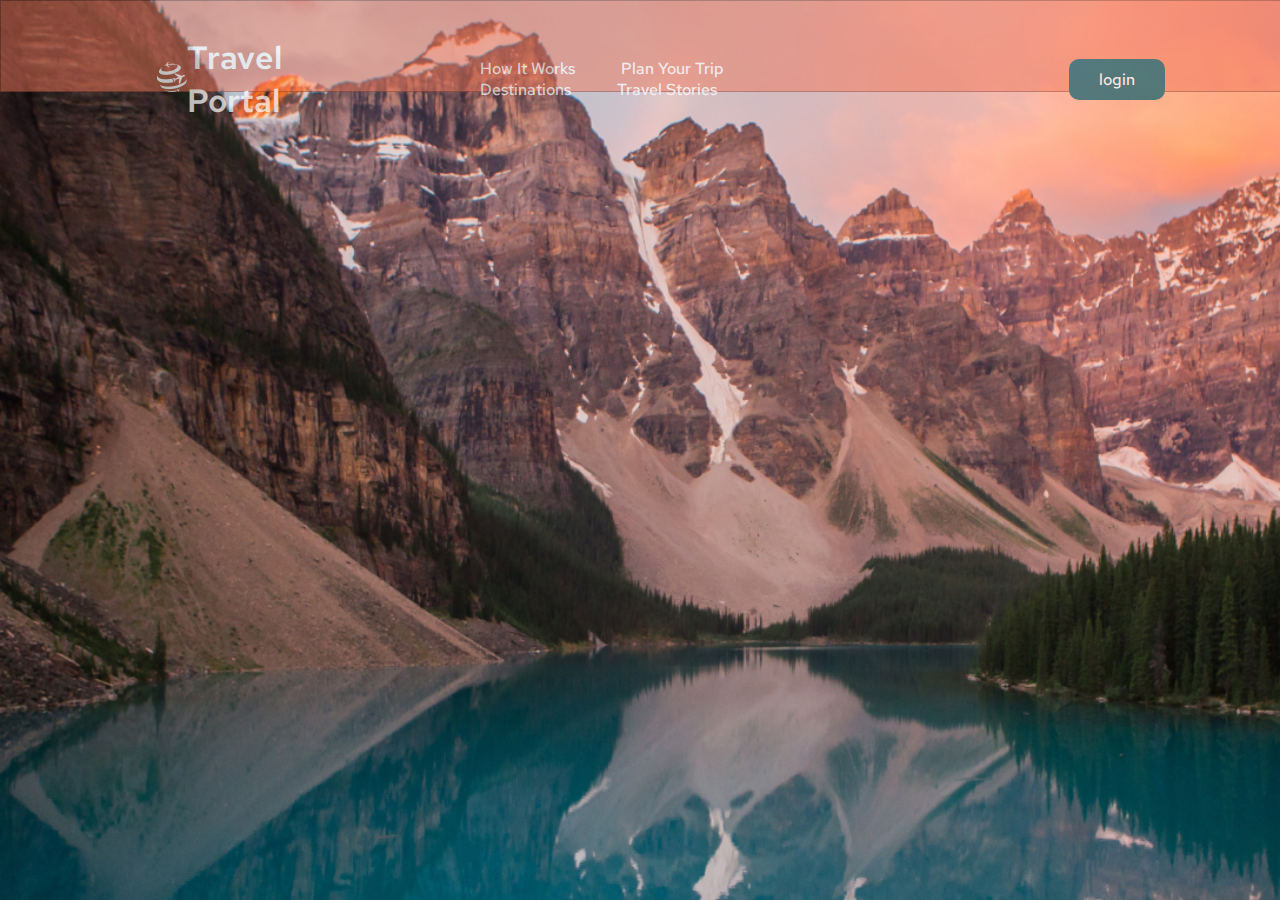
==== index1.html @ c1e3b0d5 "fix: all file" ====
<!DOCTYPE html>
<html lang="en">
<head>
    <meta charset="UTF-8">
    <meta http-equiv="X-UA-Compatible" content="IE=edge">
    <meta name="viewport" content="width=device-width, initial-scale=1.0">
    <link rel="stylesheet" href="style.css">
    <link rel="preconnect" href="https://fonts.googleapis.com">
    <link rel="preconnect" href="https://fonts.gstatic.com" crossorigin>
    <link href="https://fonts.googleapis.com/css2?family=Red+Hat+Text:wght@300;400;500&display=swap" rel="stylesheet">
    <title>Travel1</title>
</head>

<body> 
    <header>
        <div class="header">
            <div class="red_table"> 
                <div class="header_container">
                    <div class="header_line">
                        <div class="header_logo">
                            <img src="/assets/img/logo.png" alt="headerLogo">
                        </div>

                        <div class="name_syt">Travel Portal</div>

                    
                        <div class="nav">
                            <a href="" class="nav_item">How It Works</a>
                            <a href="" class="nav_item">Plan Your Trip</a>
                            <a href="" class="nav_item">Destinations</a>
                            <a href="" class="nav_item">Travel Stories</a>
                        </div>
                     <div class="buttont_login">
                            <a class="btn_text">login</a>
                        </div>  
                    </div>

                </div>         
                 </div>    
            </div>   
        </div>
              
    </header>

    <main id="main">
       

    </main>
    <footer class="footer_block">
       
    </footer>
</body>
</html>
---- style.css ----
body{
    margin: 0;
    font-family: 'Red Hat Text', sans-serif;
}

.header_container{
    margin: 0px 156px;
}

.header{
   background-image: url(/assets/img/bg.jpg);
   height: 100vh;
   
   background-repeat: no-repeat;
   background-size: cover;
}

.header_line{
    padding-top: 35px;
    display: flex;
    align-items: center;
    justify-content: space-around;
    flex-wrap: nowrap;
}

.nav_item{
    color: #fff;
    text-decoration: none;
    font-weight: 500;
    font-size: 16px;
    margin-right: 42px;
}

/*.nav_item: hover {
    color: red;
}*/

.name_syt{
    color: #fff;
    text-decoration: none;
    font-weight: 600;
    font-size: 32px;
    margin-right: 158px;
}

.buttont_login{
    background-color: #0D606F;
    border-radius: 10px;
    padding: 10px 30px;
    margin-left: 196px;
    margin-right: 120px;

}

.btn_text{
    color: #fff;
    font-size: 16px;
    text-decoration: none;
    font-weight: 500;
}

.red_table{
    border: 1px solid rgba(0, 0, 0, 0.3);
    background-color: #F2785CB2;
    opacity: 0.7;
    width: 1440px;
    height: 90px;

}
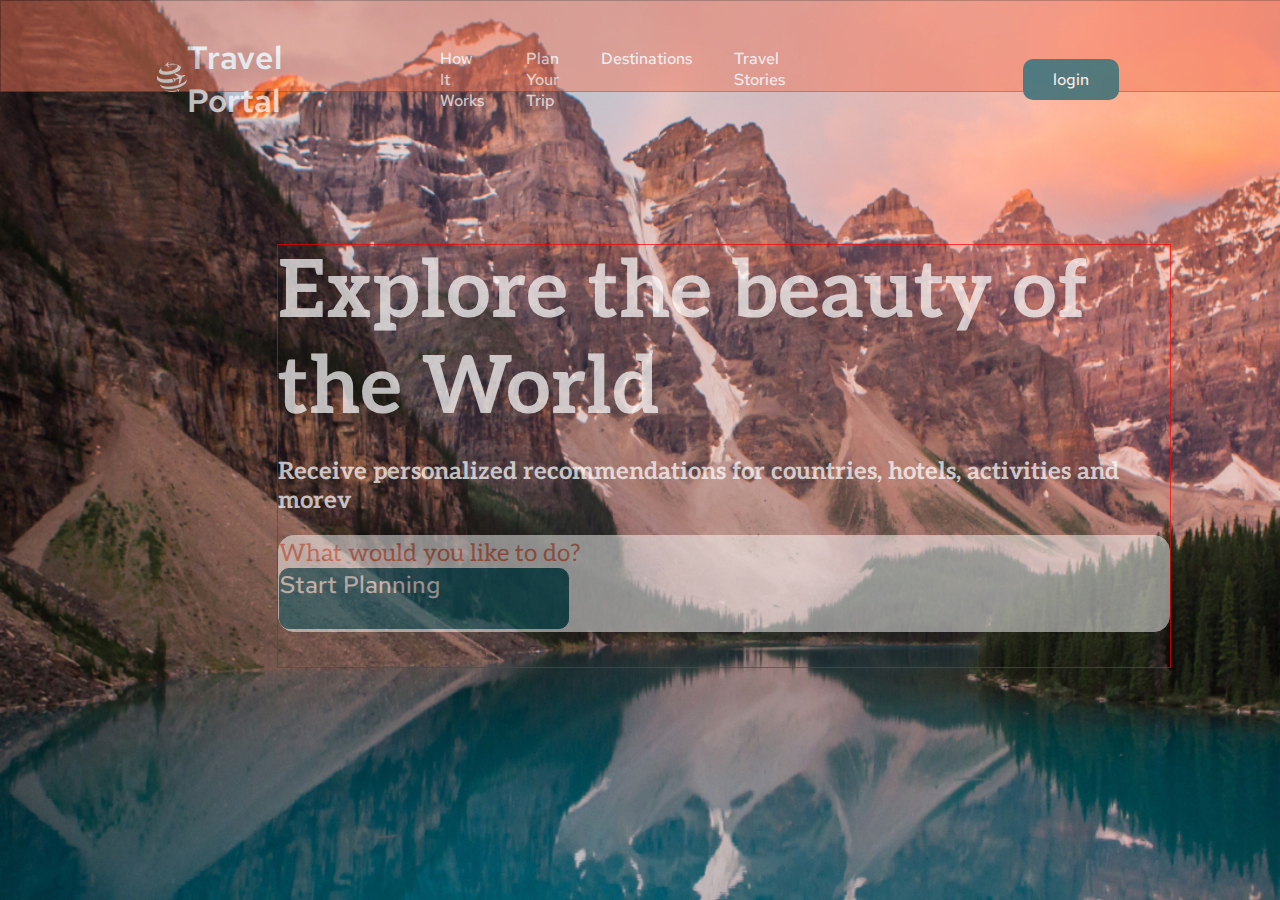
==== commit 4e2403ce: "feat: add new css style, add code in html file" ====
--- a/index1.html
+++ b/index1.html
@@ -8,6 +8,11 @@
     <link rel="preconnect" href="https://fonts.googleapis.com">
     <link rel="preconnect" href="https://fonts.gstatic.com" crossorigin>
     <link href="https://fonts.googleapis.com/css2?family=Red+Hat+Text:wght@300;400;500&display=swap" rel="stylesheet">
+    <link rel="preconnect" href="https://fonts.googleapis.com">
+    <link rel="preconnect" href="https://fonts.googleapis.com">
+    <link rel="preconnect" href="https://fonts.gstatic.com" crossorigin>
+    <link href="https://fonts.googleapis.com/css2?family=Aleo:ital,wght@0,400;0,700;1,300;1,400&family=Red+Hat+Text:wght@300;400;500&display=swap" rel="stylesheet">
+
     <title>Travel1</title>
 </head>
 
@@ -30,14 +35,28 @@
                             <a href="" class="nav_item">Destinations</a>
                             <a href="" class="nav_item">Travel Stories</a>
                         </div>
-                     <div class="buttont_login">
+
+                        <div class="buttont_login">
                             <a class="btn_text">login</a>
                         </div>  
                     </div>
 
+                    <div class="header_line_center">
+                        <div class="header_titel"> Explore the beauty of the World</div>
+
+                        <div class="sub_title"> Receive personalized recommendations for countries, hotels, activities and morev</div >
+                     
+                        <div class="table_header_line_center">
+                           <div class="table_header_line_center_text"> What would you like to do?</div>
+                            <div class="button_header_line_center">
+                                <div class="button_header_line_center_text">Start Planning</div>
+                            </div>
+                        </div>
+
+                    </div>
                 </div>         
-                 </div>    
-            </div>   
+            </div>    
+             
         </div>
               
     </header>
--- a/style.css
+++ b/style.css
@@ -10,7 +10,8 @@
 .header{
    background-image: url(/assets/img/bg.jpg);
    height: 100vh;
-   
+  /* width: 1440px;
+    height: 90px;*/
    background-repeat: no-repeat;
    background-size: cover;
 }
@@ -20,7 +21,6 @@
     display: flex;
     align-items: center;
     justify-content: space-around;
-    flex-wrap: nowrap;
 }
 
 .nav_item{
@@ -63,7 +63,91 @@
     border: 1px solid rgba(0, 0, 0, 0.3);
     background-color: #F2785CB2;
     opacity: 0.7;
-    width: 1440px;
+    width: 100%;
     height: 90px;
 
-}+}
+
+.nav{
+    display: flex;
+    flex-wrap: nowrap;
+}
+/*
+.header_line_center{
+    position: relative;
+}*/
+
+.header_line_center{
+    border: 1px solid red;
+    width: 892px;
+    height: 422px;
+    margin-left: 120px;
+    margin-top:122px ;
+}
+
+.header_titel{
+    color: #fff;
+    font-size: 80px;
+    text-decoration: none;
+    font-family: 'Aleo', serif;
+    font-weight: 700;
+    opacity: 1;
+
+   /* text-align: center;
+    position: absolute;
+    left: 0;
+    margin: ;*/
+}
+
+.sub_title{
+    color: #fff;
+    font-size: 24px;
+    text-decoration: none;
+    font-family: 'Aleo', serif;
+    font-weight: 700;
+    opacity: 1;
+    margin-top: 20px;
+}
+
+.table_header_line_center{
+    margin-top: 20px;
+    border: 1px solid #fff;
+    border-radius: 16px;
+    background-color: #fff;
+    opacity: 0.7;
+    height: 95px;
+    display: flex;
+    justify-content: center;
+    flex-direction: column;
+}
+
+.table_header_line_center_text{
+    color: #F2785C;
+    font-size: 24px;
+    font-family: 'Aleo', serif;
+    font-weight: 400;
+    opacity: 1; 
+    display: flex;
+    justify-content: flex-start;
+    align-items: center;
+}
+
+.button_header_line_center{
+    border: 1px solid #0D606F;
+    color: #0D606F;
+    background-color:  #0D606F;
+    opacity: 1;
+    border-radius: 10px;
+    padding: 10px, 32px, 10px, 32px;
+    height: 59px;
+    width: 288px;
+    justify-content: flex-end;
+}
+
+.button_header_line_center_text{
+    color: #fff;
+    font-size: 24px;
+    font-weight: 500;
+
+
+}
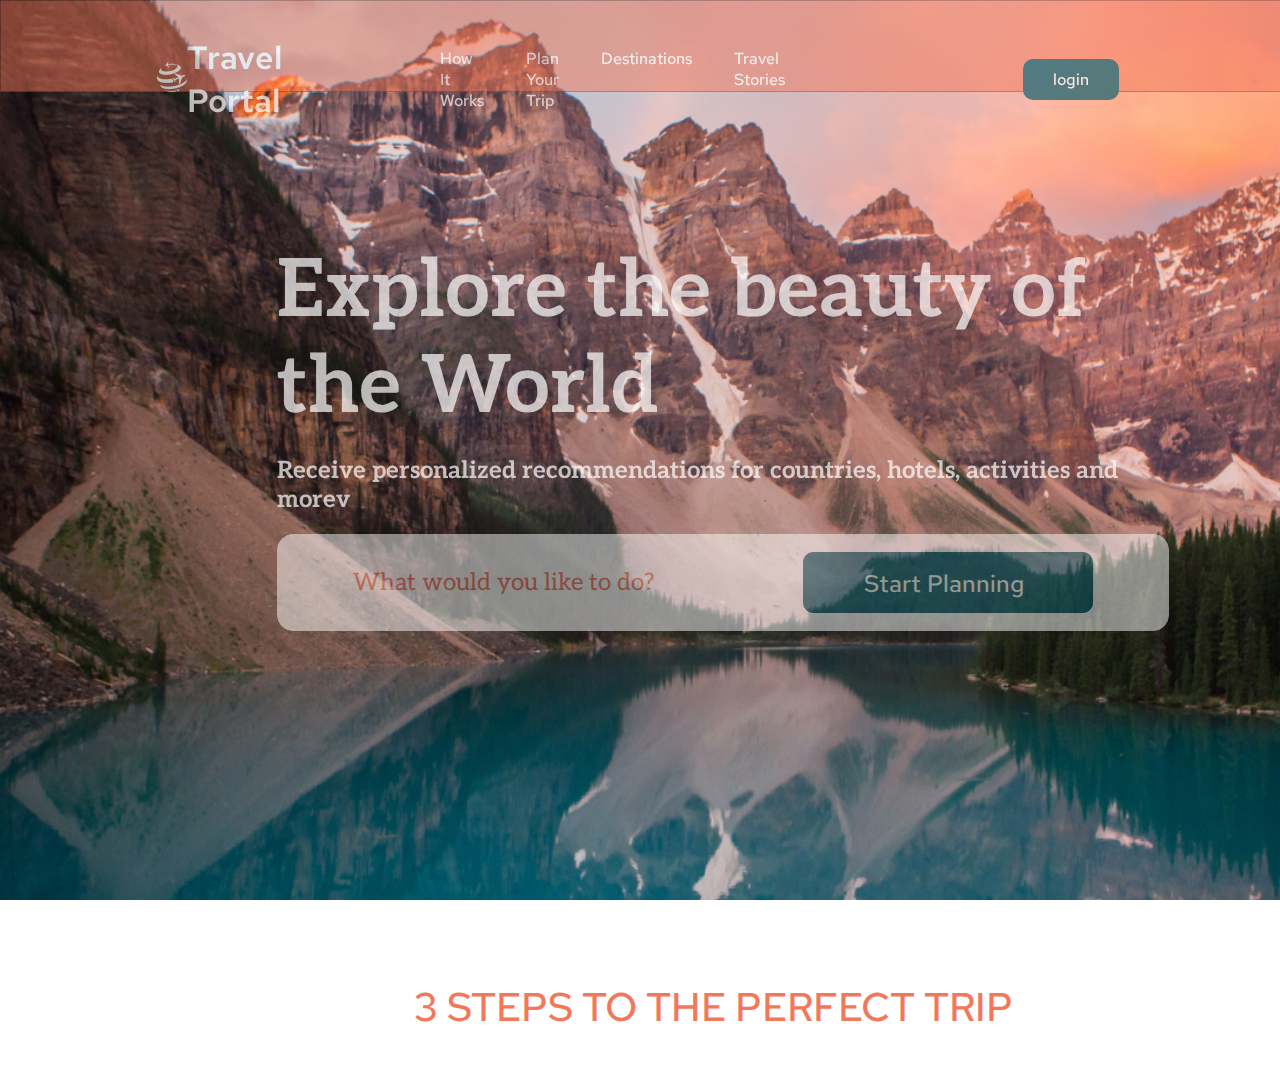
==== commit 5590d5b2: "fix: any plagens and css" ====
--- a/index1.html
+++ b/index1.html
@@ -58,6 +58,8 @@
             </div>    
              
         </div>
+
+    <div class="text_steps">3 STEPS TO THE PERFECT TRIP</div>      
               
     </header>
 
--- a/style.css
+++ b/style.css
@@ -78,7 +78,7 @@
 }*/
 
 .header_line_center{
-    border: 1px solid red;
+   /* border: 1px solid red;*/
     width: 892px;
     height: 422px;
     margin-left: 120px;
@@ -117,8 +117,9 @@
     opacity: 0.7;
     height: 95px;
     display: flex;
-    justify-content: center;
-    flex-direction: column;
+    justify-content: space-around;
+    flex-direction: row;
+    align-items: center;
 }
 
 .table_header_line_center_text{
@@ -127,9 +128,6 @@
     font-family: 'Aleo', serif;
     font-weight: 400;
     opacity: 1; 
-    display: flex;
-    justify-content: flex-start;
-    align-items: center;
 }
 
 .button_header_line_center{
@@ -141,13 +139,22 @@
     padding: 10px, 32px, 10px, 32px;
     height: 59px;
     width: 288px;
-    justify-content: flex-end;
+    /*justify-content: flex-end;*/
 }
 
 .button_header_line_center_text{
     color: #fff;
     font-size: 24px;
     font-weight: 500;
-
+    padding: 15px 60px;
 
 }
+
+.text_steps{
+    margin-top: 80px;
+    margin-left: 414px;
+    margin-bottom: 40px;
+    color: #F2785C;
+    font-size: 40px;
+    font-weight: 500;
+}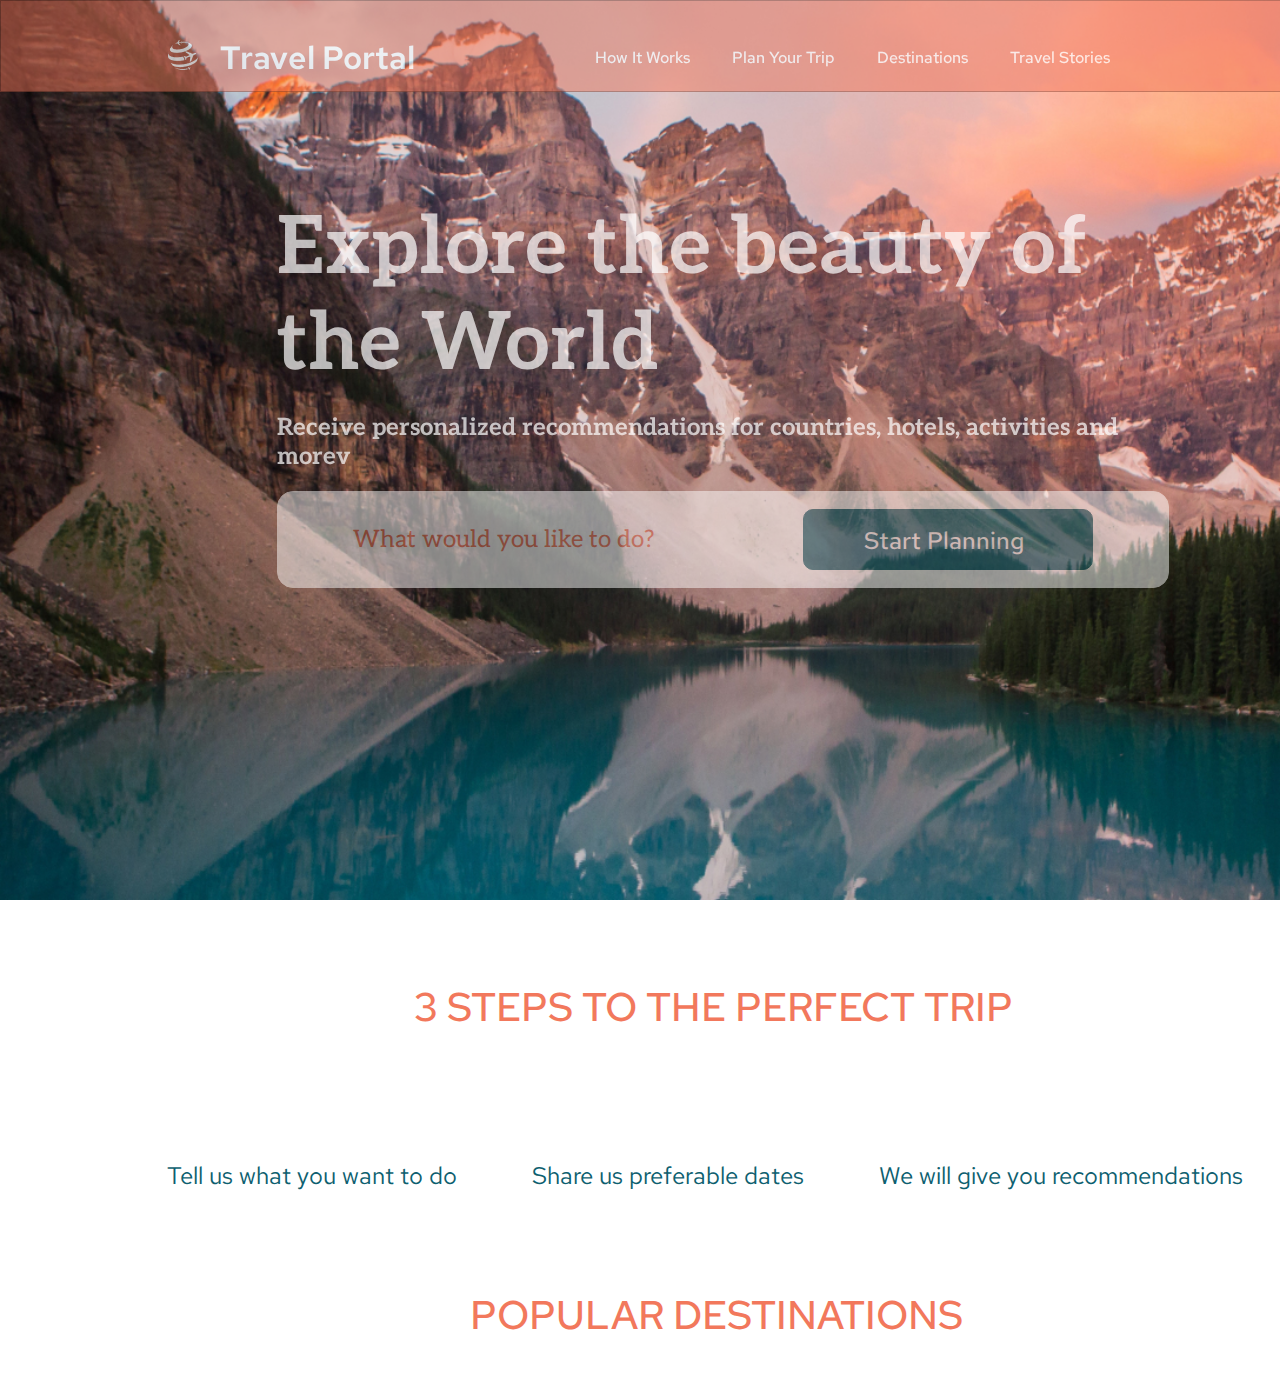
==== commit 64d42711: "feat: new bloks in html and css style" ====
--- a/index1.html
+++ b/index1.html
@@ -59,7 +59,34 @@
              
         </div>
 
-    <div class="text_steps">3 STEPS TO THE PERFECT TRIP</div>      
+    <div class="text_steps">3 STEPS TO THE PERFECT TRIP</div>    
+    
+    <div class="after_header_three_steps_table">
+        
+            <div class="table_img_three_steps_one">
+            <img src="/assets/img/Vector.png" alt="steps one" class="img_three_steps" ><a></a>
+            </div>
+        
+            <div class="table_img_three_steps_two">
+                <img src="/assets/img/Vector (1).png" alt="steps two" class="img_three_steps" ><a></a>
+            </div>
+
+            <div class="table_img_three_steps_three">
+                <img src="/assets/img/Vector (2).png" alt="steps three" class="img_three_steps" ><a></a>
+            </div>
+    </div>  
+
+    <div class="after_header_three_steps_table_text">
+        <div class="text_three_steps">Tell us what you want to do</div>
+        <div class="text_three_steps">Share us preferable dates </div>
+        <div class="text_three_steps">We will give you recommendations</div>
+    </div>  
+
+    <div class="popular_destinations_text">POPULAR DESTINATIONS</div>
+
+    <div class="">
+
+    </div>
               
     </header>
 
--- a/style.css
+++ b/style.css
@@ -5,13 +5,14 @@
 
 .header_container{
     margin: 0px 156px;
+    width: 1440px;
+   height: 765px;
 }
 
 .header{
    background-image: url(/assets/img/bg.jpg);
    height: 100vh;
-  /* width: 1440px;
-    height: 90px;*/
+   
    background-repeat: no-repeat;
    background-size: cover;
 }
@@ -157,4 +158,63 @@
     color: #F2785C;
     font-size: 40px;
     font-weight: 500;
+}
+
+.after_header_three_steps_table{
+    display: flex;
+    justify-content: space-around;
+}
+
+.table_img_three_steps{
+    border: 1px solid #F2785C;
+    background-color: #F2785C;
+    border-radius: 16px;
+    height: 100px;
+    width: 100px;
+}
+
+.table_img_three_steps_one{
+   /* padding-left: 204px;*/
+}
+
+.table_img_three_steps_two{
+    padding: ;
+}
+
+.table_img_three_steps_three{
+    padding: ;
+}
+
+/*.table_img_three_steps_one{
+    padding: 28px 25px 27px 25px;
+}
+
+.table_img_three_steps_two{
+    padding: 24px;
+}
+
+.table_img_three_steps_three{
+    padding: 28px 20px 27px;
+}*/
+
+.after_header_three_steps_table_text{
+    display: flex;
+    justify-content: space-around;
+    padding-left: 130px;
+}
+
+.text_three_steps{
+    color: #0D606F;
+    font-size: 24px;
+    font-weight: 400;
+    padding-top: 30px;
+}
+
+.popular_destinations_text{
+    margin-top: 97px;
+    margin-left: 470px;
+    margin-bottom: 46px;
+    color: #F2785C;
+    font-size: 40px;
+    font-weight: 500;
 }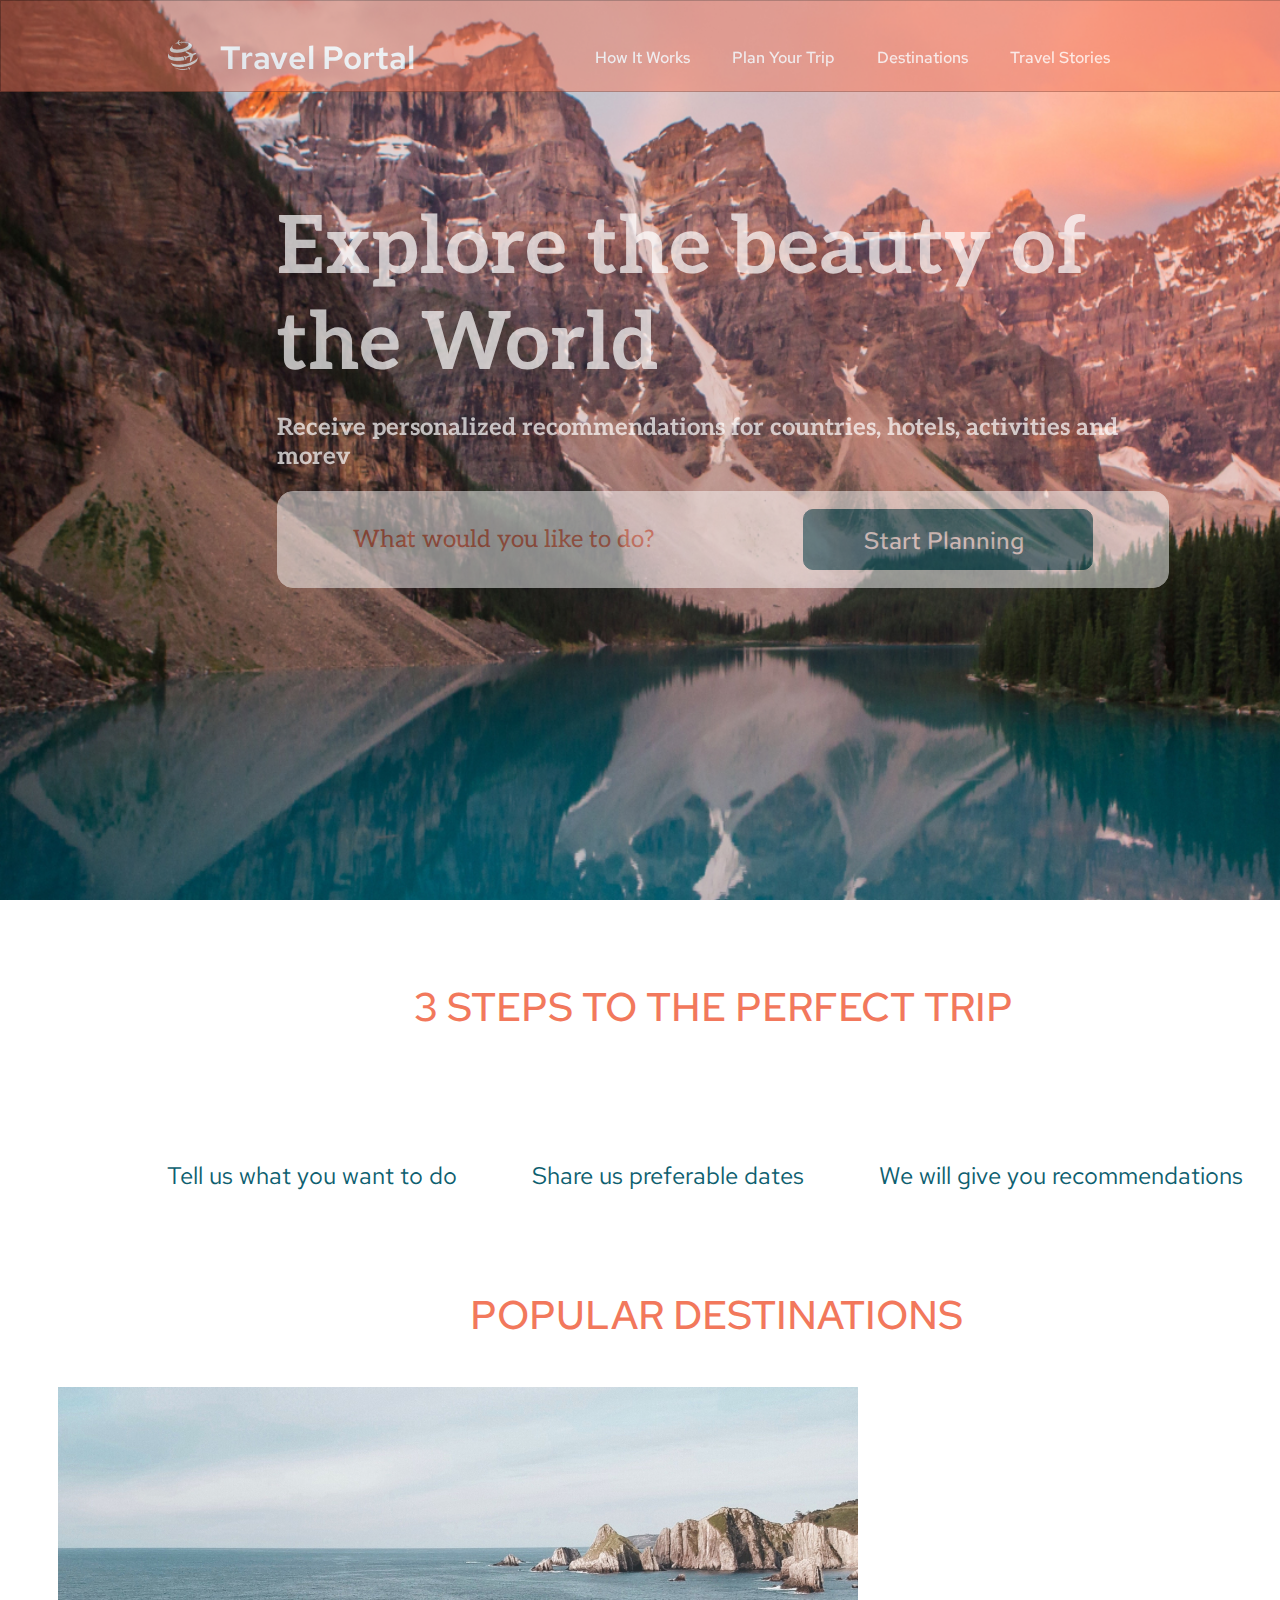
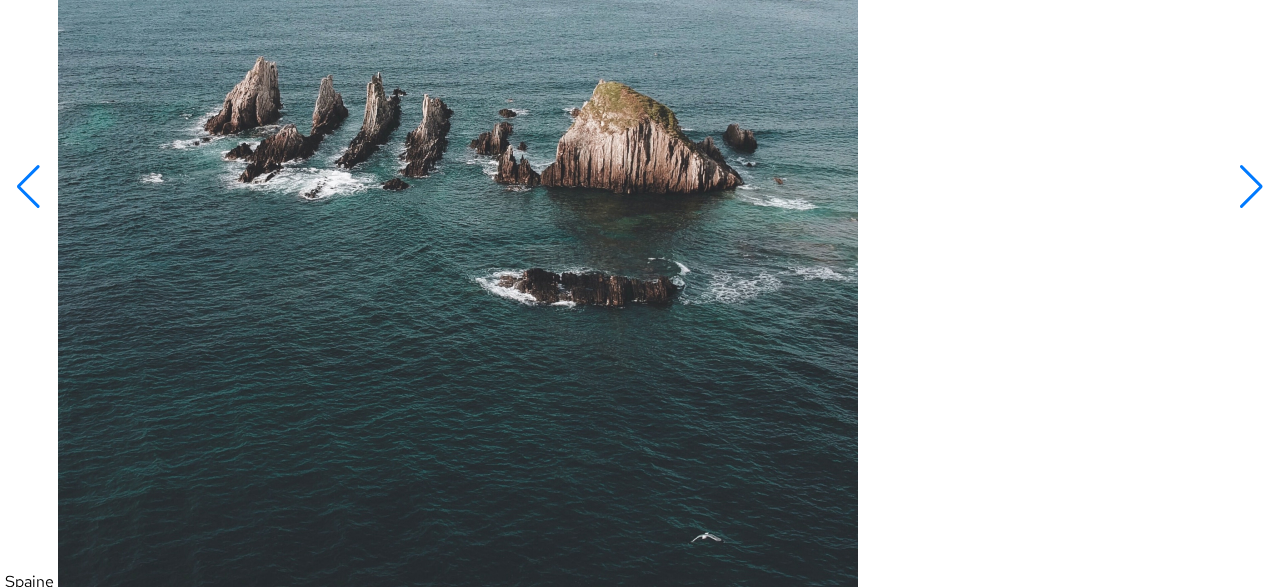
==== commit 9389cab2: "feat: add swiper(no working)" ====
--- a/index1.html
+++ b/index1.html
@@ -12,7 +12,7 @@
     <link rel="preconnect" href="https://fonts.googleapis.com">
     <link rel="preconnect" href="https://fonts.gstatic.com" crossorigin>
     <link href="https://fonts.googleapis.com/css2?family=Aleo:ital,wght@0,400;0,700;1,300;1,400&family=Red+Hat+Text:wght@300;400;500&display=swap" rel="stylesheet">
-
+    <link rel="stylesheet" href="https://cdn.jsdelivr.net/npm/swiper@8/swiper-bundle.min.css"/>
     <title>Travel1</title>
 </head>
 
@@ -59,6 +59,9 @@
              
         </div>
 
+
+    <main id="main">
+       
     <div class="text_steps">3 STEPS TO THE PERFECT TRIP</div>    
     
     <div class="after_header_three_steps_table">
@@ -84,14 +87,40 @@
 
     <div class="popular_destinations_text">POPULAR DESTINATIONS</div>
 
+    <script src="https://cdn.jsdelivr.net/npm/swiper@8/swiper-bundle.min.js"></script>
+    <script src="/script.js"></script>
+
+    <div class="swiper">
+        
+        <div class="swiper-wrapper">
+            
+            <div class="swiper-slide">Spaine
+                <img src="/assets/img/spaine  full.jpg" alt="Spaine">
+            </div>
+            <div class="swiper-slide">Japan
+                <img src="/assets/img/japan.jpg" alt="Japan">
+            </div>
+            <div class="swiper-slide">USA
+                <img src="/assets/img/usa full.jpg" alt="USA">
+            </div>
+          
+        </div>
+        <!-- If we need pagination - нумерация страниц
+        <div class="swiper-pagination"></div>-->
+    
+        
+        <div class="swiper-button-prev"></div>
+        <div class="swiper-button-next"></div>
+    
+        <!-- If we need scrollbar - полоса прокрутки
+        <div class="swiper-scrollbar"></div>-->
+    </div>
+
     <div class="">
 
     </div>
               
     </header>
-
-    <main id="main">
-       
 
     </main>
     <footer class="footer_block">
--- a/style.css
+++ b/style.css
@@ -217,4 +217,13 @@
     color: #F2785C;
     font-size: 40px;
     font-weight: 500;
-}+}
+
+.swiper {
+    width: 1270px;
+    height: 800px;
+  }
+
+  .swiper-slide{
+    position: relative;
+  }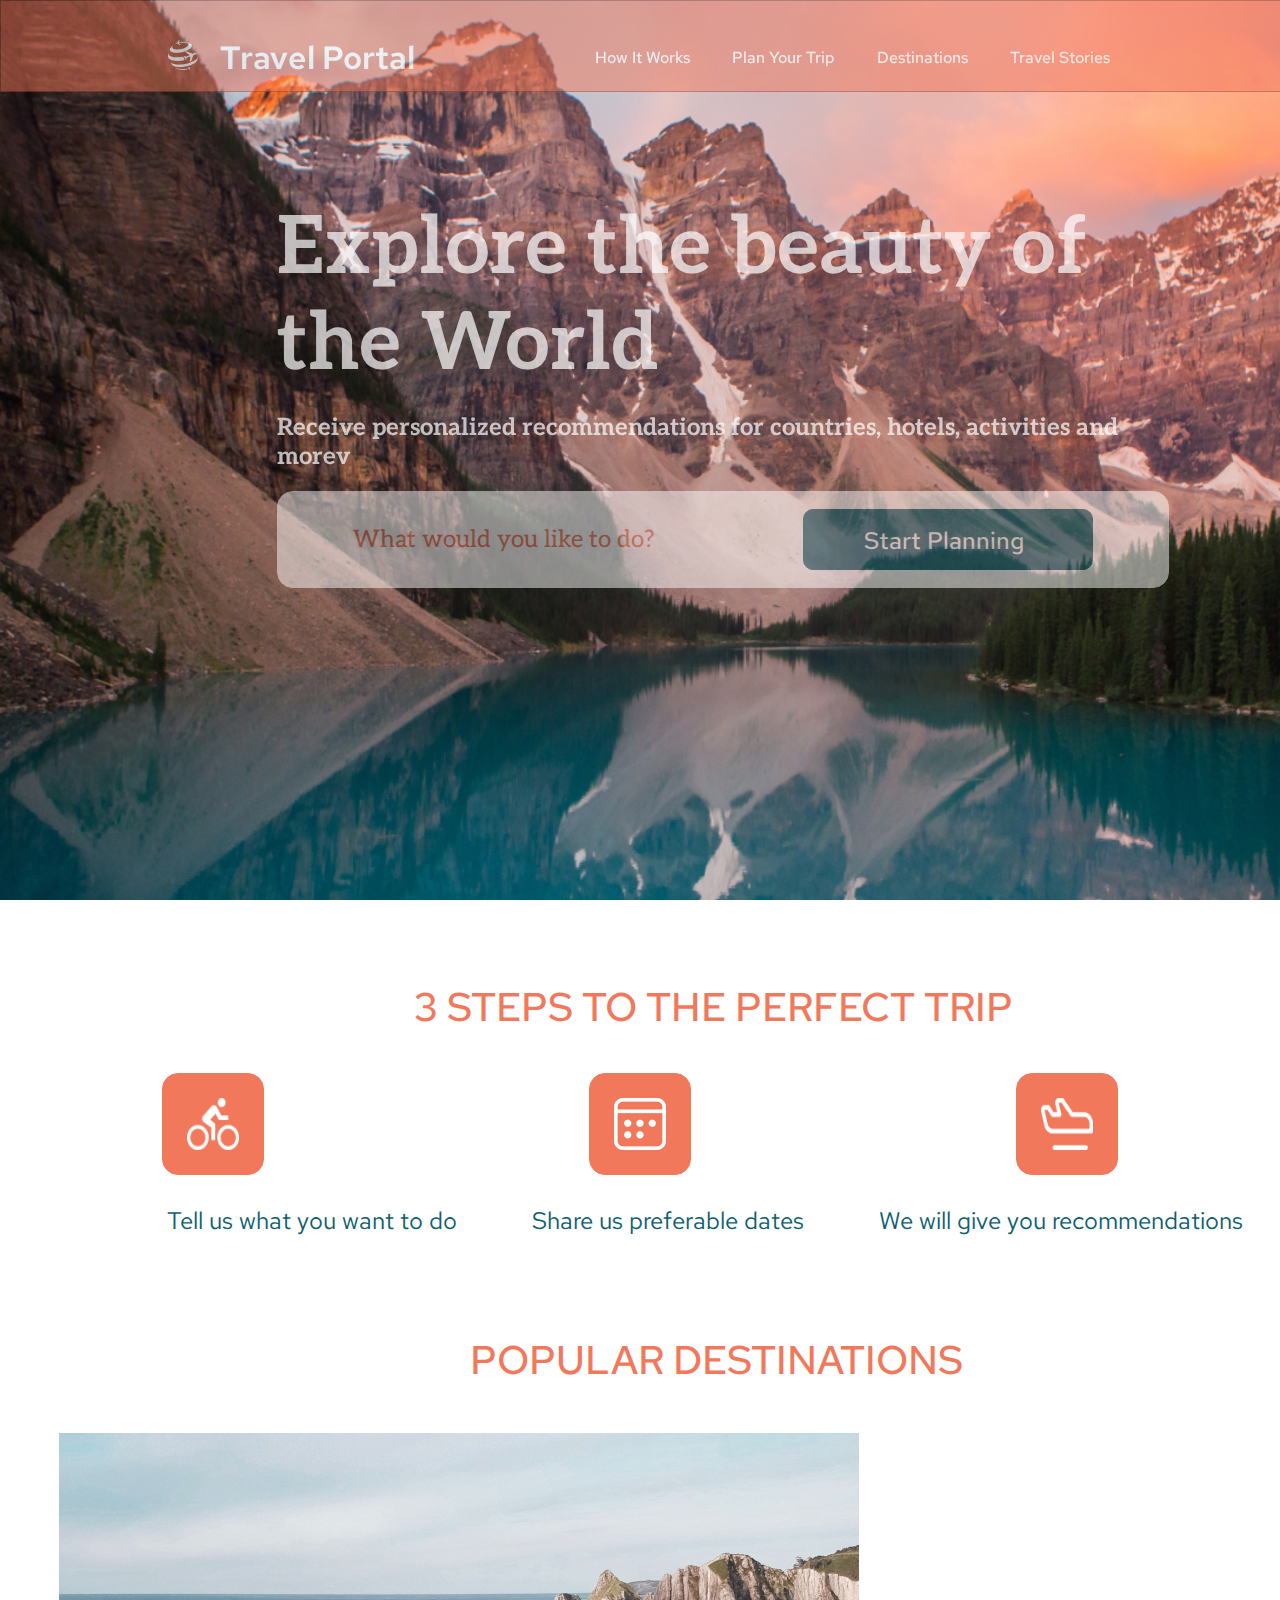
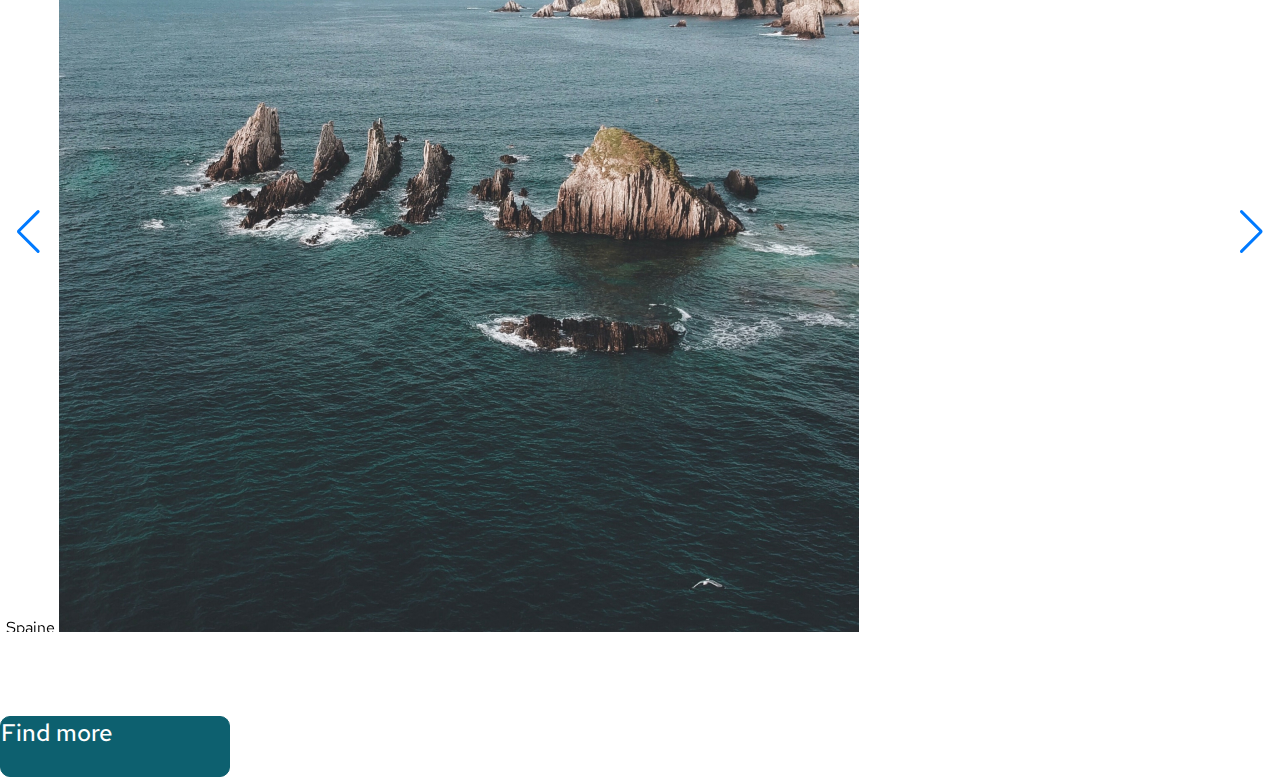
==== commit 442bba10: "feat: fix css file..." ====
--- a/index1.html
+++ b/index1.html
@@ -59,70 +59,74 @@
              
         </div>
 
-
+    </header>
     <main id="main">
        
-    <div class="text_steps">3 STEPS TO THE PERFECT TRIP</div>    
-    
-    <div class="after_header_three_steps_table">
+        <div class="text_steps">3 STEPS TO THE PERFECT TRIP</div>    
         
-            <div class="table_img_three_steps_one">
-            <img src="/assets/img/Vector.png" alt="steps one" class="img_three_steps" ><a></a>
+        <div class="after_header_three_steps_table">
+            
+                <div class="table_img_three_steps_one">
+                    <img src="/assets/img/Vector.png" alt="steps one" class="img_three_steps" ><a></a>
+                </div>  
+            
+                <div class="table_img_three_steps_two">
+                    <img src="/assets/img/Vector (1).png" alt="steps two" class="img_three_steps" ><a></a>
+                </div>
+
+                <div class="table_img_three_steps_three">
+                    <img src="/assets/img/Vector (2).png" alt="steps three" class="img_three_steps" ><a></a>
+                </div>
+        </div>  
+
+        <div class="after_header_three_steps_table_text">
+            <div class="text_three_steps">Tell us what you want to do</div>
+            <div class="text_three_steps">Share us preferable dates </div>
+            <div class="text_three_steps">We will give you recommendations</div>
+        </div>  
+
+        <div class="popular_destinations_text">POPULAR DESTINATIONS</div>
+
+        <!--<script src="https://cdn.jsdelivr.net/npm/swiper@8/swiper-bundle.min.js"></script>-->
+        
+        <script src="/script.js"></script>
+
+        <div class="swiper">
+            
+            <div class="swiper-wrapper">
+                
+                <div class="swiper-slide">Spaine
+                    <img src="/assets/img/spaine  full.jpg" alt="Spaine">
+                </div>
+
+                <div class="swiper-slide">Japan
+                    <img src="/assets/img/japan.jpg" alt="Japan">
+                </div>
+
+                <div class="swiper-slide">USA
+                    <img src="/assets/img/usa full.jpg" alt="USA">
+                </div>
+            
             </div>
+            <!-- If we need pagination - нумерация страниц
+            <div class="swiper-pagination"></div>-->
         
-            <div class="table_img_three_steps_two">
-                <img src="/assets/img/Vector (1).png" alt="steps two" class="img_three_steps" ><a></a>
-            </div>
+            
+            <div class="swiper-button-prev"></div>
+            <div class="swiper-button-next"></div>
+        
+            <!-- If we need scrollbar - полоса прокрутки
+            <div class="swiper-scrollbar"></div>-->
+        </div>
 
-            <div class="table_img_three_steps_three">
-                <img src="/assets/img/Vector (2).png" alt="steps three" class="img_three_steps" ><a></a>
-            </div>
-    </div>  
-
-    <div class="after_header_three_steps_table_text">
-        <div class="text_three_steps">Tell us what you want to do</div>
-        <div class="text_three_steps">Share us preferable dates </div>
-        <div class="text_three_steps">We will give you recommendations</div>
-    </div>  
-
-    <div class="popular_destinations_text">POPULAR DESTINATIONS</div>
-
-    <script src="https://cdn.jsdelivr.net/npm/swiper@8/swiper-bundle.min.js"></script>
-    <script src="/script.js"></script>
-
-    <div class="swiper">
         
-        <div class="swiper-wrapper">
-            
-            <div class="swiper-slide">Spaine
-                <img src="/assets/img/spaine  full.jpg" alt="Spaine">
-            </div>
-            <div class="swiper-slide">Japan
-                <img src="/assets/img/japan.jpg" alt="Japan">
-            </div>
-            <div class="swiper-slide">USA
-                <img src="/assets/img/usa full.jpg" alt="USA">
-            </div>
-          
+        <div class="button_find_more">
+            <div class="button_find_more_text">Find more</div> 
         </div>
-        <!-- If we need pagination - нумерация страниц
-        <div class="swiper-pagination"></div>-->
-    
-        
-        <div class="swiper-button-prev"></div>
-        <div class="swiper-button-next"></div>
-    
-        <!-- If we need scrollbar - полоса прокрутки
-        <div class="swiper-scrollbar"></div>-->
-    </div>
-
-    <div class="">
-
-    </div>
-              
-    </header>
+                
 
     </main>
+
     <footer class="footer_block">
        
     </footer>
--- a/style.css
+++ b/style.css
@@ -12,7 +12,6 @@
 .header{
    background-image: url(/assets/img/bg.jpg);
    height: 100vh;
-   
    background-repeat: no-repeat;
    background-size: cover;
 }
@@ -165,7 +164,7 @@
     justify-content: space-around;
 }
 
-.table_img_three_steps{
+.table_img_three_steps_three, .table_img_three_steps_two, .table_img_three_steps_one{
     border: 1px solid #F2785C;
     background-color: #F2785C;
     border-radius: 16px;
@@ -173,29 +172,11 @@
     width: 100px;
 }
 
-.table_img_three_steps_one{
-   /* padding-left: 204px;*/
-}
-
-.table_img_three_steps_two{
-    padding: ;
-}
-
-.table_img_three_steps_three{
-    padding: ;
-}
-
-/*.table_img_three_steps_one{
-    padding: 28px 25px 27px 25px;
-}
-
-.table_img_three_steps_two{
+.img_three_steps{
+    height: 52px;
+    width: 52px;
     padding: 24px;
 }
-
-.table_img_three_steps_three{
-    padding: 28px 20px 27px;
-}*/
 
 .after_header_three_steps_table_text{
     display: flex;
@@ -225,5 +206,21 @@
   }
 
   .swiper-slide{
-    position: relative;
+    border: 1px solid #FFFFFF;
+    border-radius: 16px;
+  }
+
+  .button_find_more{
+    border:1px solid #0D606F;
+    border-radius: 10px;
+    width: 228px;
+    height: 59px;
+    margin-top: 84px;
+    background-color: #0D606F;
+  }
+
+  .button_find_more_text{
+    color: #fff;
+    font-weight: 500;
+    font-size: 24px;
   }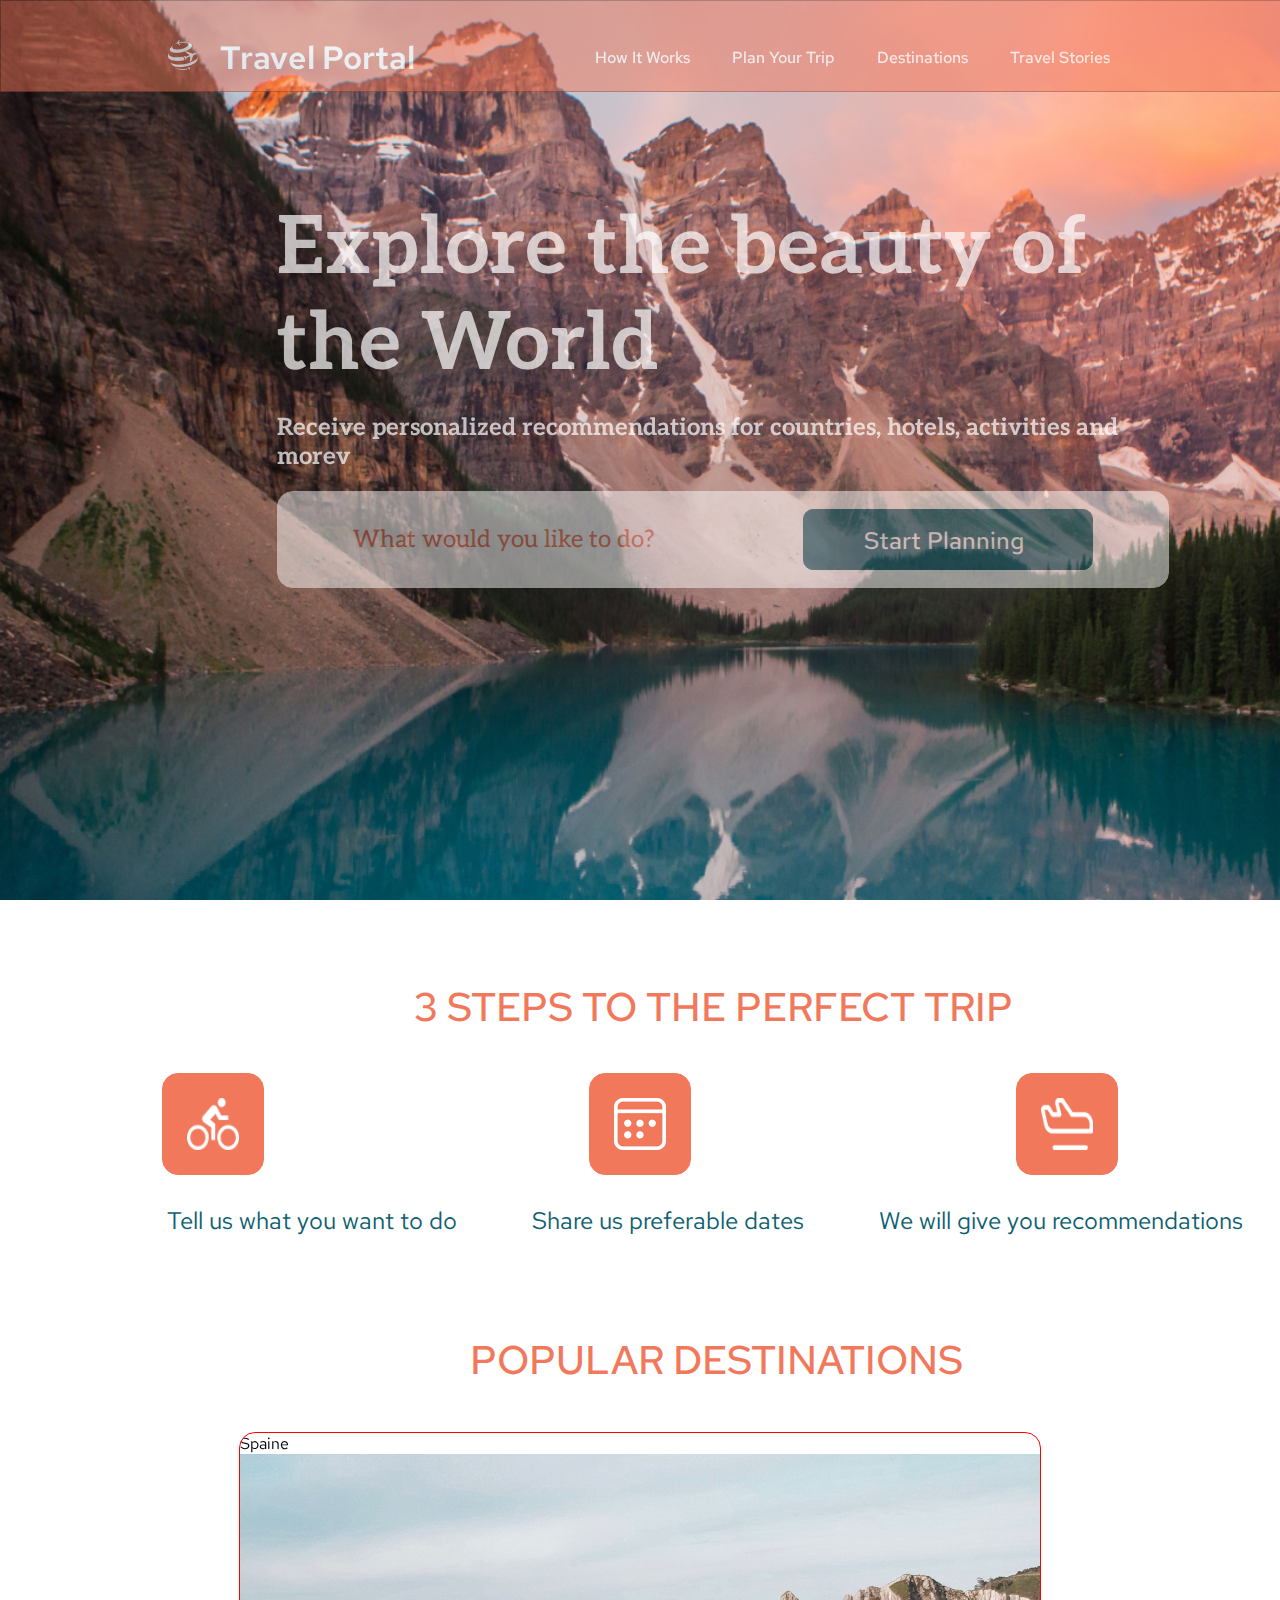
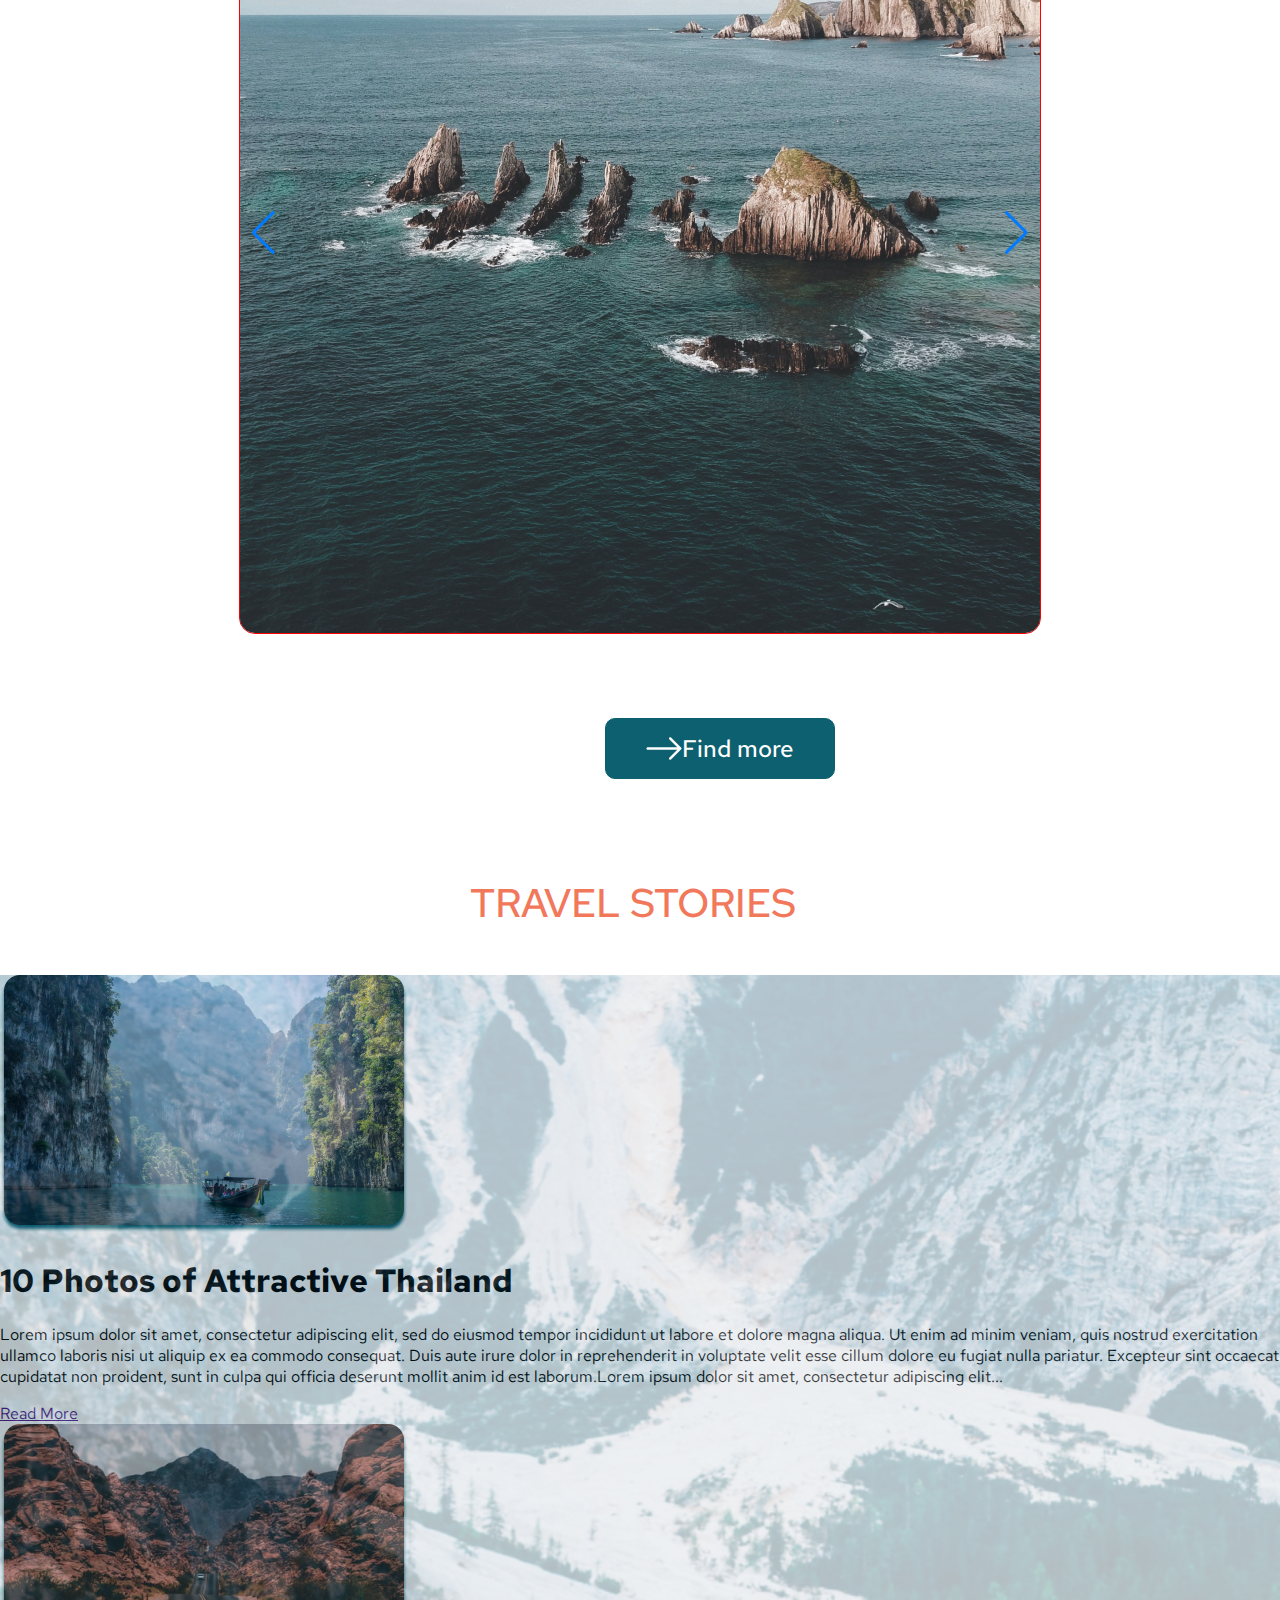
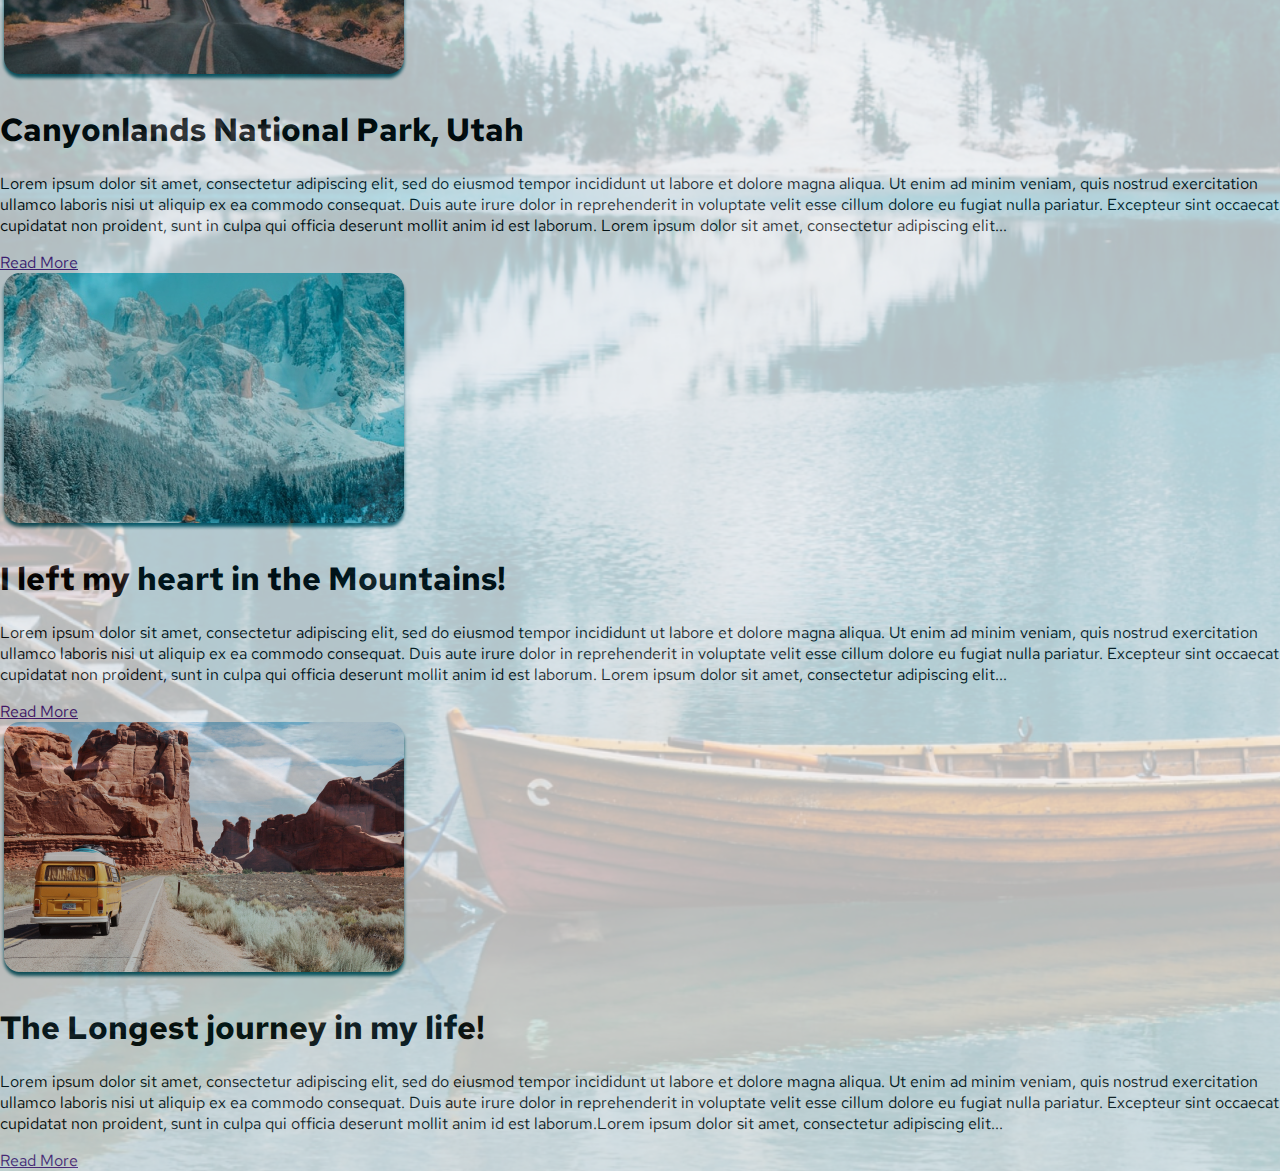
==== commit 517ad8b6: "feat: add more code in html and css" ====
--- a/index1.html
+++ b/index1.html
@@ -13,6 +13,7 @@
     <link rel="preconnect" href="https://fonts.gstatic.com" crossorigin>
     <link href="https://fonts.googleapis.com/css2?family=Aleo:ital,wght@0,400;0,700;1,300;1,400&family=Red+Hat+Text:wght@300;400;500&display=swap" rel="stylesheet">
     <link rel="stylesheet" href="https://cdn.jsdelivr.net/npm/swiper@8/swiper-bundle.min.css"/>
+    <script src="https://cdn.jsdelivr.net/npm/swiper@8/swiper-bundle.min.js"></script>
     <title>Travel1</title>
 </head>
 
@@ -87,9 +88,9 @@
 
         <div class="popular_destinations_text">POPULAR DESTINATIONS</div>
 
-        <!--<script src="https://cdn.jsdelivr.net/npm/swiper@8/swiper-bundle.min.js"></script>-->
-        
-        <script src="/script.js"></script>
+        <script src="https://cdn.jsdelivr.net/npm/swiper@8/swiper-bundle.min.js"></script>
+        
+        <!--<script src="/script.js"></script>-->
 
         <div class="swiper">
             
@@ -121,14 +122,79 @@
 
         
         <div class="button_find_more">
-            <div class="button_find_more_text">Find more</div> 
+             <img src="/assets/img/стрелка.png" alt="arrow">
+            <div class="button_find_more_text" class="arrow_button_find_more">Find more</div> 
         </div>
-                
-
-    </main>
+        
+        <div class="travel_stories">TRAVEL STORIES</div>
+
+        <div class="footer">
+                    <div class="footer_container">
+                        <div class="footer_contant">
+
+                            <div class="img_footer_container">
+                                <img src="/assets/img/Rectangle 15.jpg" alt="10 Photos of Attractive Thailand">
+                                <div class="text_footer_container">
+                                    <h1 class="h1_text">10 Photos of Attractive Thailand</h1>
+                                    <p class="p_text">Lorem ipsum dolor sit amet, consectetur adipiscing elit, sed do eiusmod tempor incididunt ut labore et dolore magna aliqua. 
+                                        Ut enim ad minim veniam, quis nostrud exercitation ullamco laboris nisi ut aliquip ex ea commodo consequat. Duis aute irure dolor in reprehenderit in voluptate velit esse cillum dolore eu fugiat nulla pariatur. 
+                                        Excepteur sint occaecat cupidatat non proident, sunt in culpa qui officia deserunt mollit anim id est laborum.Lorem ipsum dolor sit amet, consectetur adipiscing elit... 
+                                        </p>
+                                    <a href="">Read More</a>
+                                    
+                                </div>
+                            </div>
+
+                            <div class="img_footer_container">
+                                <img src="/assets/img/Rectangle 16.jpg" alt="Canyonlands National Park, Utah">
+                                <div class="text_footer_container">
+                                    <h1 class="h1_text">Canyonlands National Park, Utah</h1>
+                                    <p class="p_text">Lorem ipsum dolor sit amet, consectetur adipiscing elit, sed do eiusmod tempor incididunt ut labore et dolore magna aliqua. 
+                                        Ut enim ad minim veniam, quis nostrud exercitation ullamco laboris nisi ut aliquip ex ea commodo consequat. 
+                                        Duis aute irure dolor in reprehenderit in voluptate velit esse cillum dolore eu fugiat nulla pariatur. 
+                                        Excepteur sint occaecat cupidatat non proident, sunt in culpa qui officia deserunt mollit anim id est laborum.
+                                        Lorem ipsum dolor sit amet, consectetur adipiscing elit... 
+                                        </p>
+                                        <a href="">Read More</a>
+                                </div>
+                            </div>
+
+                            <div class="img_footer_container">
+                                <img src="/assets/img/Rectangle 17.jpg" alt="I left my heart in the Mountains!">
+                                <div class="text_footer_container">
+                                    <h1 class="h1_text">I left my heart in the Mountains!</h1>
+                                    <p class="p_text"> Lorem ipsum dolor sit amet, consectetur adipiscing elit, sed do eiusmod tempor incididunt ut labore et dolore magna aliqua. 
+                                        Ut enim ad minim veniam, quis nostrud exercitation ullamco laboris nisi ut aliquip ex ea commodo consequat. 
+                                        Duis aute irure dolor in reprehenderit in voluptate velit esse cillum dolore eu fugiat nulla pariatur. 
+                                        Excepteur sint occaecat cupidatat non proident, sunt in culpa qui officia deserunt mollit anim id est laborum.
+                                        Lorem ipsum dolor sit amet, consectetur adipiscing elit... 
+                                        </p>
+                                    <a href="">Read More</a>
+                                </div>
+                            </div>
+
+                            <div class="img_footer_container">
+                                <img src="/assets/img/Rectangle 17 (1).jpg" alt="The Longest journey in my life!">
+                                <div class="text_footer_container">
+                                    <h1 class="h1_text">The Longest journey in my life!</h1>
+                                    <p class="p_text">Lorem ipsum dolor sit amet, consectetur adipiscing elit, sed do eiusmod tempor incididunt ut labore et dolore magna aliqua.
+                                        Ut enim ad minim veniam, quis nostrud exercitation ullamco laboris nisi ut aliquip ex ea commodo consequat. 
+                                        Duis aute irure dolor in reprehenderit in voluptate velit esse cillum dolore eu fugiat nulla pariatur. 
+                                        Excepteur sint occaecat cupidatat non proident, sunt in culpa qui officia deserunt mollit anim id est laborum.Lorem ipsum dolor sit amet, consectetur adipiscing elit... 
+                                        </p>
+                                        <a href="">Read More</a>
+                                </div>
+                            </div>
+
+                        </div>
+                    </div>
+            </div> 
+
+    </main>  
 
     <footer class="footer_block">
-       
+    
+      
     </footer>
 </body>
 </html>--- a/style.css
+++ b/style.css
@@ -6,7 +6,7 @@
 .header_container{
     margin: 0px 156px;
     width: 1440px;
-   height: 765px;
+    height: 765px;
 }
 
 .header{
@@ -201,26 +201,56 @@
 }
 
 .swiper {
-    width: 1270px;
+    width: 800px;
     height: 800px;
-  }
-
-  .swiper-slide{
-    border: 1px solid #FFFFFF;
+    border: 1px solid red;
     border-radius: 16px;
-  }
-
+    /*min-width: 0;*/
+}
+
+/**/
   .button_find_more{
     border:1px solid #0D606F;
     border-radius: 10px;
     width: 228px;
     height: 59px;
     margin-top: 84px;
+    margin-left: 605px;
     background-color: #0D606F;
+    display: flex;
+    justify-content: center;
+    align-items: center;
   }
 
   .button_find_more_text{
     color: #fff;
     font-weight: 500;
     font-size: 24px;
-  }+  }
+
+.arrow_button_find_more{
+    width: 35px;
+    height: 23px;
+  }
+
+.travel_stories{
+    margin-top: 97px;
+    margin-left: 470px;
+    margin-bottom: 46px;
+    color: #F2785C;
+    font-size: 40px;
+    font-weight: 500;
+    }
+
+.footer_container{
+ background-image: url(/assets/img/bg_footer.jpg);
+     /* height: 1331px;
+      width: 1442px;*/
+     background-repeat: no-repeat;
+     background-size: cover; 
+    }
+.footer_contant{
+        border: #fff;
+        background-color: #fff;
+        opacity: 0.7;
+    }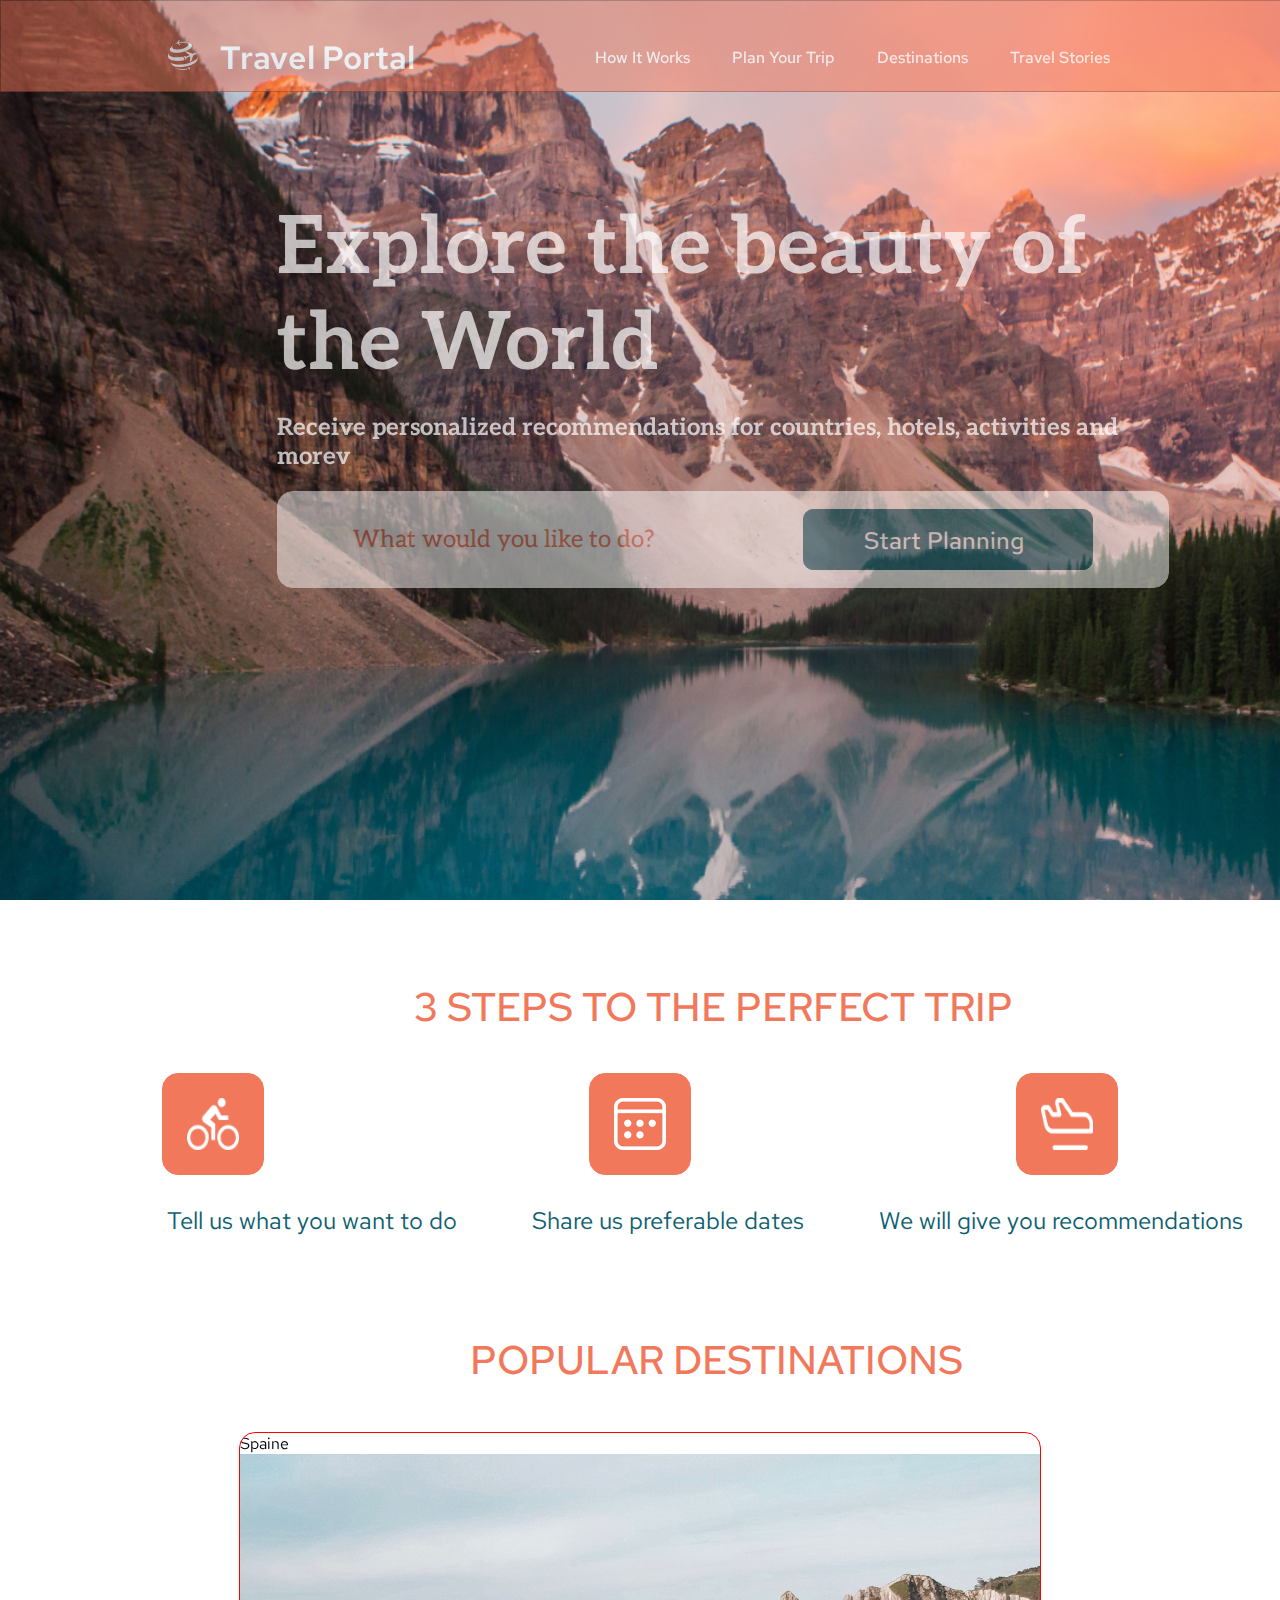
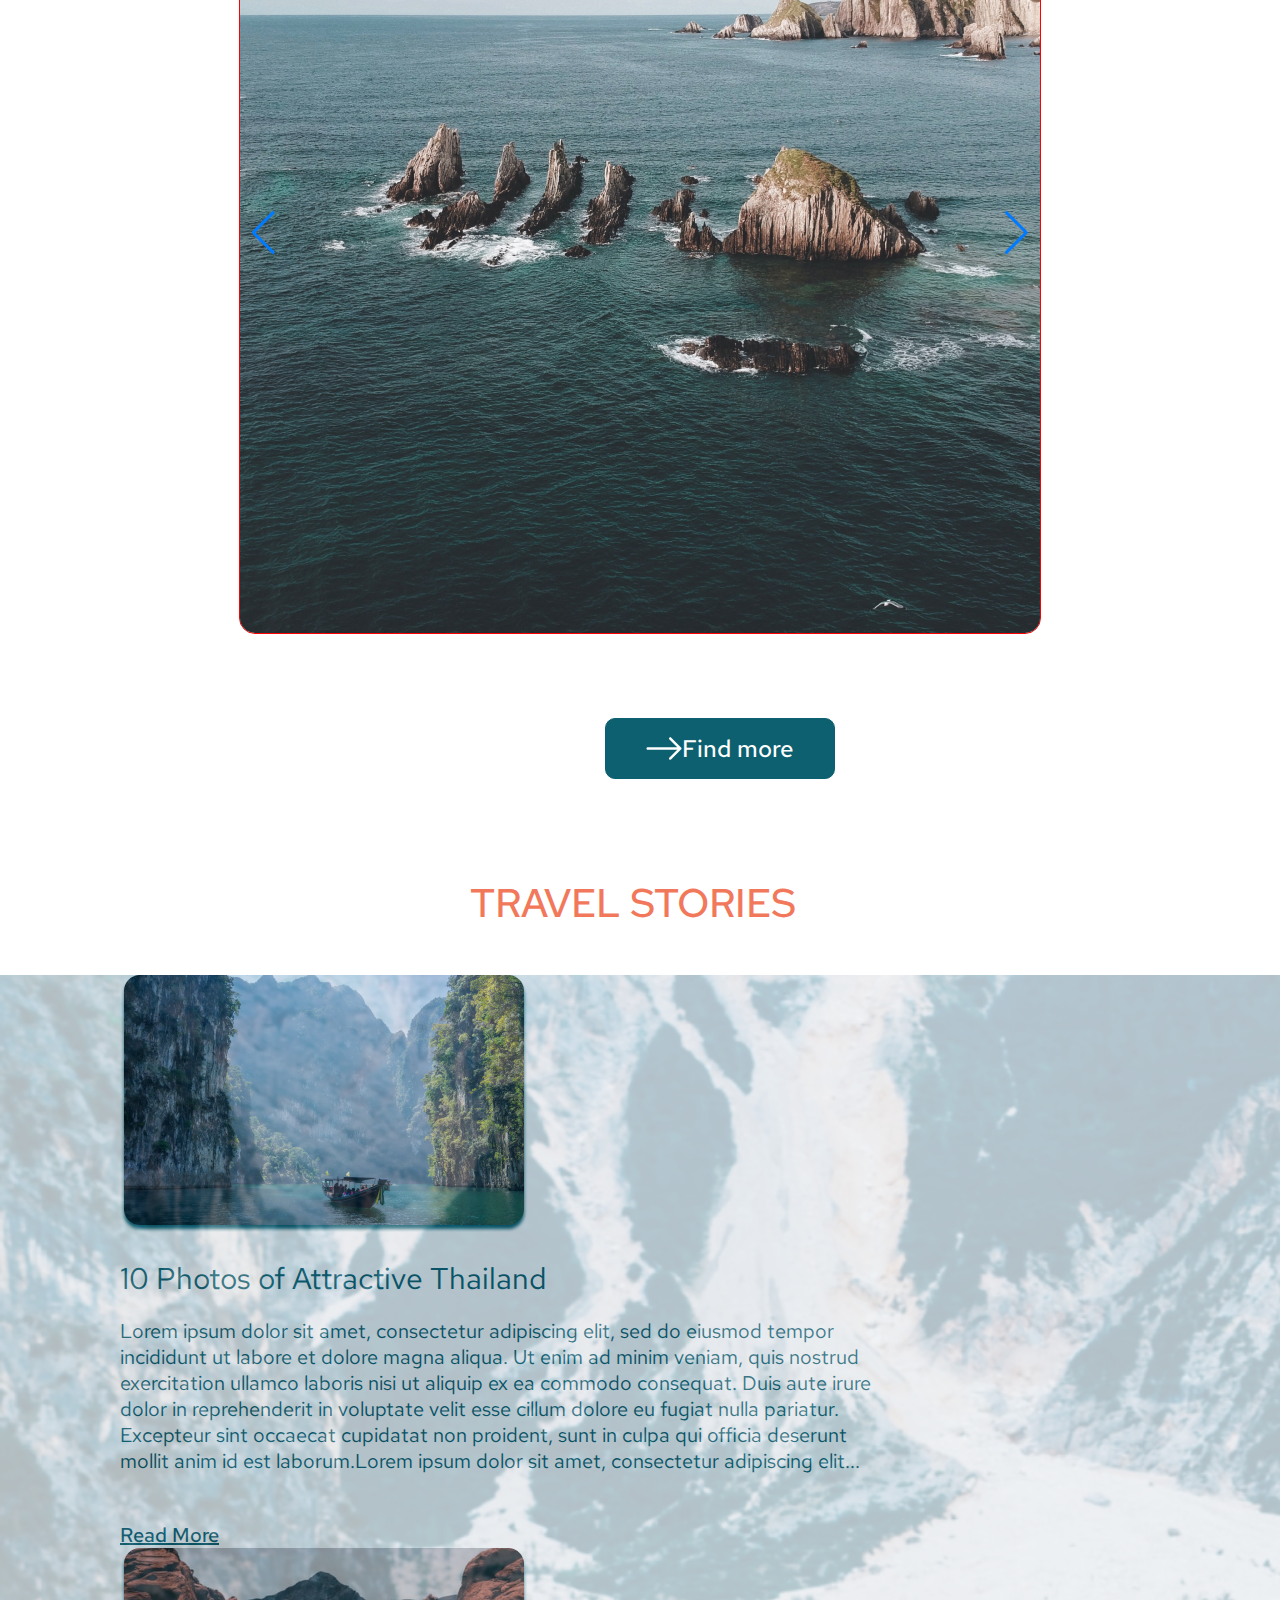
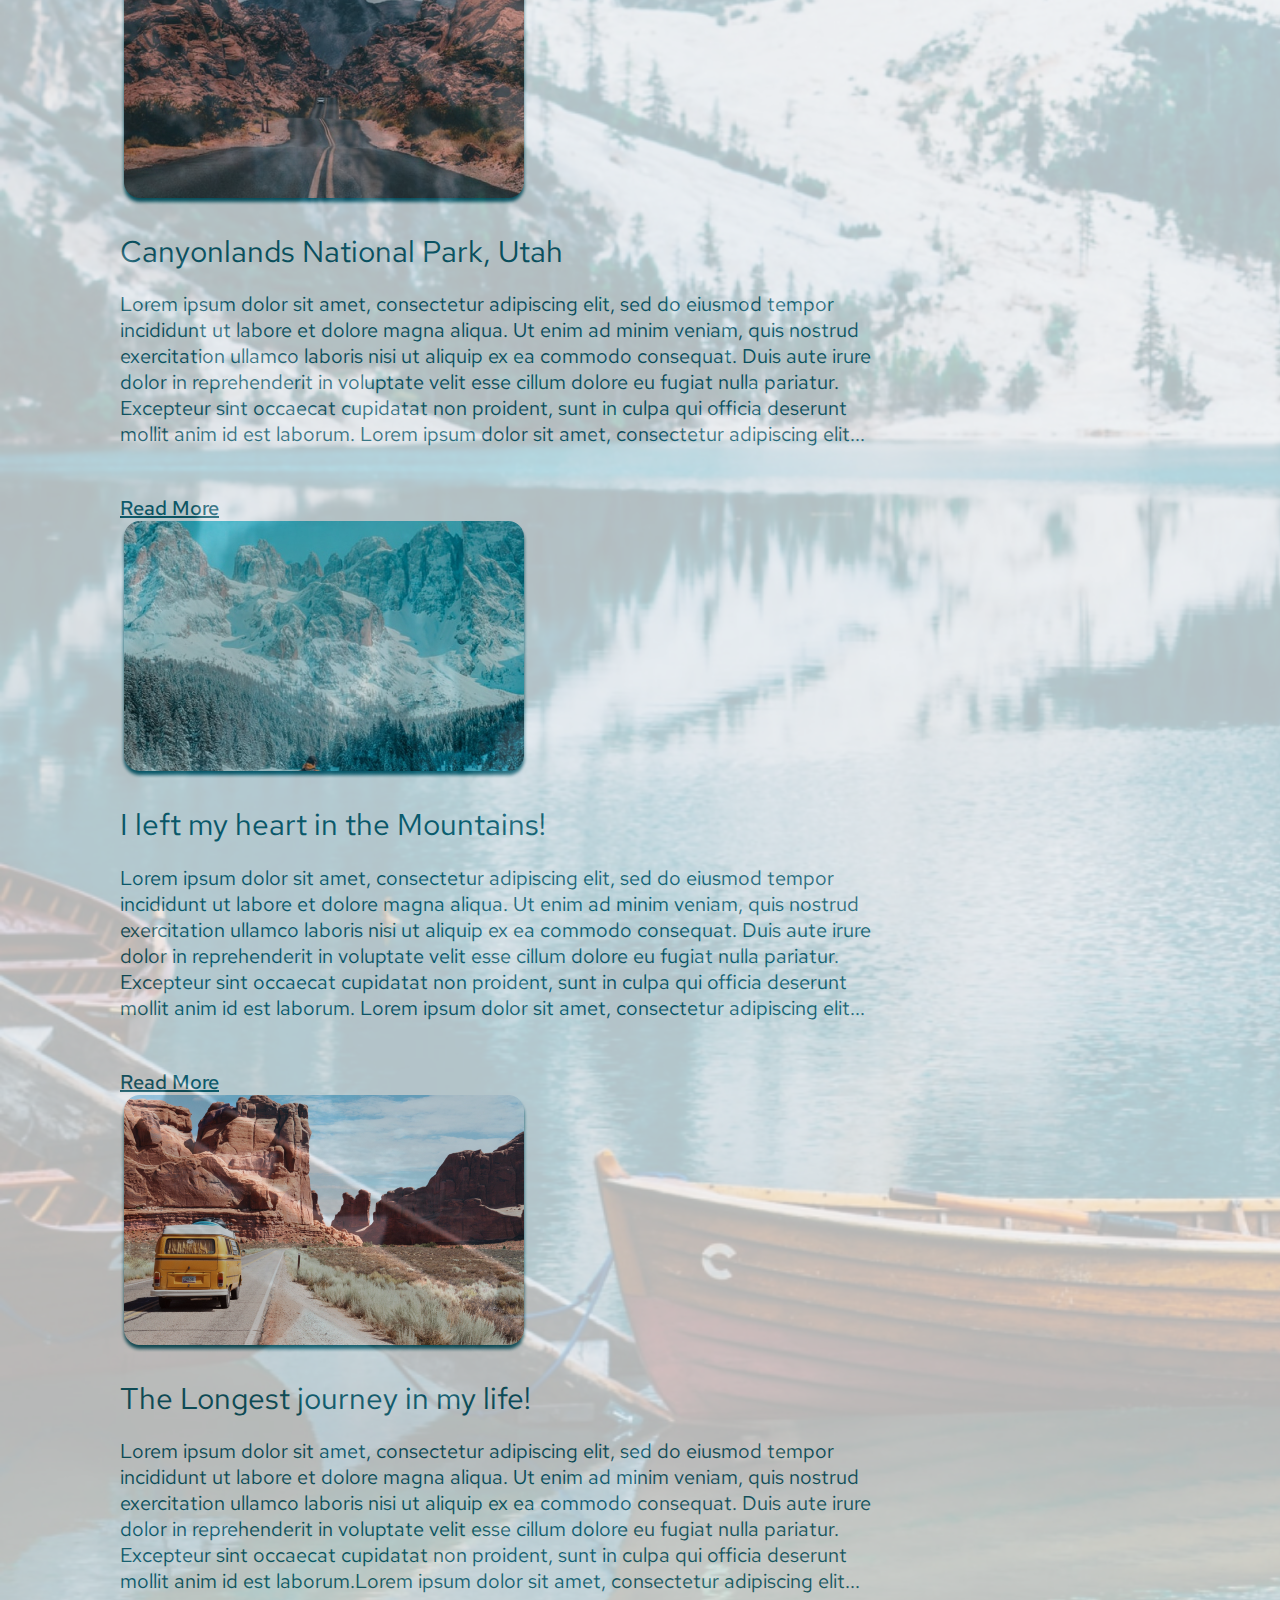
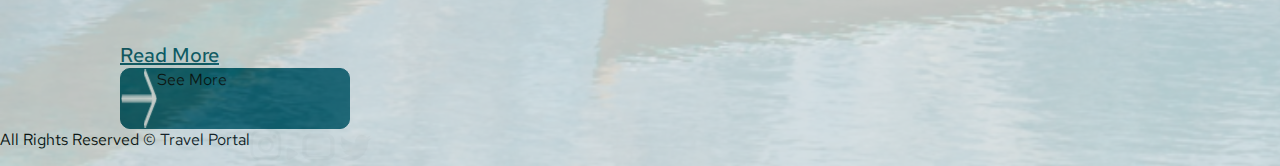
==== commit 2faeb274: "feat: add more informatiom and ditals in html and css" ====
--- a/index1.html
+++ b/index1.html
@@ -126,75 +126,93 @@
             <div class="button_find_more_text" class="arrow_button_find_more">Find more</div> 
         </div>
         
-        <div class="travel_stories">TRAVEL STORIES</div>
-
-        <div class="footer">
-                    <div class="footer_container">
-                        <div class="footer_contant">
-
-                            <div class="img_footer_container">
-                                <img src="/assets/img/Rectangle 15.jpg" alt="10 Photos of Attractive Thailand">
-                                <div class="text_footer_container">
-                                    <h1 class="h1_text">10 Photos of Attractive Thailand</h1>
-                                    <p class="p_text">Lorem ipsum dolor sit amet, consectetur adipiscing elit, sed do eiusmod tempor incididunt ut labore et dolore magna aliqua. 
-                                        Ut enim ad minim veniam, quis nostrud exercitation ullamco laboris nisi ut aliquip ex ea commodo consequat. Duis aute irure dolor in reprehenderit in voluptate velit esse cillum dolore eu fugiat nulla pariatur. 
-                                        Excepteur sint occaecat cupidatat non proident, sunt in culpa qui officia deserunt mollit anim id est laborum.Lorem ipsum dolor sit amet, consectetur adipiscing elit... 
-                                        </p>
-                                    <a href="">Read More</a>
-                                    
+        <div class="text_travel_stories">TRAVEL STORIES</div>
+
+        <div class="travel_stories_block">
+                    <div class="travel_stories_container">
+                        <div class="travel_stories_bg">
+                            <div class="travel_stories_content">
+                                <div class="img_travel_stories_container">
+                                        <img src="/assets/img/Rectangle 15.jpg" alt="10 Photos of Attractive Thailand">
+                                        <div class="text_travel_stories_container">
+                                            <h1 class="h1_text">10 Photos of Attractive Thailand</h1>
+                                            <p class="p_text">Lorem ipsum dolor sit amet, consectetur adipiscing elit, sed do eiusmod tempor incididunt ut labore et dolore magna aliqua. 
+                                                Ut enim ad minim veniam, quis nostrud exercitation ullamco laboris nisi ut aliquip ex ea commodo consequat. Duis aute irure dolor in reprehenderit in voluptate velit esse cillum dolore eu fugiat nulla pariatur. 
+                                                Excepteur sint occaecat cupidatat non proident, sunt in culpa qui officia deserunt mollit anim id est laborum.Lorem ipsum dolor sit amet, consectetur adipiscing elit... 
+                                                </p>
+                                            <a href="" class="link_reda_more">Read More</a>
+                                            
+                                        </div>
+                                    </div>
+
+                                    <div class="img_travel_stories_container">
+                                        <img src="/assets/img/Rectangle 16.jpg" alt="Canyonlands National Park, Utah">
+                                        <div class="text_travel_stories_container">
+                                            <h1 class="h1_text">Canyonlands National Park, Utah</h1>
+                                            <p class="p_text">Lorem ipsum dolor sit amet, consectetur adipiscing elit, sed do eiusmod tempor incididunt ut labore et dolore magna aliqua. 
+                                                Ut enim ad minim veniam, quis nostrud exercitation ullamco laboris nisi ut aliquip ex ea commodo consequat. 
+                                                Duis aute irure dolor in reprehenderit in voluptate velit esse cillum dolore eu fugiat nulla pariatur. 
+                                                Excepteur sint occaecat cupidatat non proident, sunt in culpa qui officia deserunt mollit anim id est laborum.
+                                                Lorem ipsum dolor sit amet, consectetur adipiscing elit... 
+                                                </p>
+                                                <a href="" class="link_reda_more">Read More</a>
+                                        </div>
+                                    </div>
+
+                                    <div class="img_travel_stories_container">
+                                        <img src="/assets/img/Rectangle 17.jpg" alt="I left my heart in the Mountains!">
+                                        <div class="text_travel_stories_container">
+                                            <h1 class="h1_text">I left my heart in the Mountains!</h1>
+                                            <p class="p_text"> Lorem ipsum dolor sit amet, consectetur adipiscing elit, sed do eiusmod tempor incididunt ut labore et dolore magna aliqua. 
+                                                Ut enim ad minim veniam, quis nostrud exercitation ullamco laboris nisi ut aliquip ex ea commodo consequat. 
+                                                Duis aute irure dolor in reprehenderit in voluptate velit esse cillum dolore eu fugiat nulla pariatur. 
+                                                Excepteur sint occaecat cupidatat non proident, sunt in culpa qui officia deserunt mollit anim id est laborum.
+                                                Lorem ipsum dolor sit amet, consectetur adipiscing elit... 
+                                                </p>
+                                            <a href="" class="link_reda_more">Read More</a>
+                                        </div>
+                                    </div>
+
+                                    <div class="img_travel_stories_container">
+                                        <img src="/assets/img/Rectangle 17 (1).jpg" alt="The Longest journey in my life!">
+                                        <div class="text_travel_stories_container">
+                                            <h1 class="h1_text">The Longest journey in my life!</h1>
+                                            <p class="p_text">Lorem ipsum dolor sit amet, consectetur adipiscing elit, sed do eiusmod tempor incididunt ut labore et dolore magna aliqua.
+                                                Ut enim ad minim veniam, quis nostrud exercitation ullamco laboris nisi ut aliquip ex ea commodo consequat. 
+                                                Duis aute irure dolor in reprehenderit in voluptate velit esse cillum dolore eu fugiat nulla pariatur. 
+                                                Excepteur sint occaecat cupidatat non proident, sunt in culpa qui officia deserunt mollit anim id est laborum.Lorem ipsum dolor sit amet, consectetur adipiscing elit... 
+                                                </p>
+                                                <a href="" class="link_reda_more">Read More</a>
+                                        </div>
+                                        
+                                    </div>
+
+                                    <div class="see_more">
+                                        <img src="/assets/img/стрелка.png" alt="arrow">
+                                        <div class="text_see_more">See More</div> 
+                                    </div>
+
+                                </div>
+                                
+                                <div class="footer_block">
+                                    <div class="text_footer_block">All Rights Reserved © Travel Portal</div>
+                                    <div class="img_footer_block">
+                                        <img src="/assets/img/instagram.png" alt="instagram" class="">
+                                        <img src="/assets/img/youtube-2.png" alt="youtube" class="">
+                                        <img src="/assets/img/youtube-1.png" alt="youtube" class="">
+                                        <img src="/assets/img/twiter.png" alt="twiter" class="">
+
                                 </div>
                             </div>
-
-                            <div class="img_footer_container">
-                                <img src="/assets/img/Rectangle 16.jpg" alt="Canyonlands National Park, Utah">
-                                <div class="text_footer_container">
-                                    <h1 class="h1_text">Canyonlands National Park, Utah</h1>
-                                    <p class="p_text">Lorem ipsum dolor sit amet, consectetur adipiscing elit, sed do eiusmod tempor incididunt ut labore et dolore magna aliqua. 
-                                        Ut enim ad minim veniam, quis nostrud exercitation ullamco laboris nisi ut aliquip ex ea commodo consequat. 
-                                        Duis aute irure dolor in reprehenderit in voluptate velit esse cillum dolore eu fugiat nulla pariatur. 
-                                        Excepteur sint occaecat cupidatat non proident, sunt in culpa qui officia deserunt mollit anim id est laborum.
-                                        Lorem ipsum dolor sit amet, consectetur adipiscing elit... 
-                                        </p>
-                                        <a href="">Read More</a>
-                                </div>
-                            </div>
-
-                            <div class="img_footer_container">
-                                <img src="/assets/img/Rectangle 17.jpg" alt="I left my heart in the Mountains!">
-                                <div class="text_footer_container">
-                                    <h1 class="h1_text">I left my heart in the Mountains!</h1>
-                                    <p class="p_text"> Lorem ipsum dolor sit amet, consectetur adipiscing elit, sed do eiusmod tempor incididunt ut labore et dolore magna aliqua. 
-                                        Ut enim ad minim veniam, quis nostrud exercitation ullamco laboris nisi ut aliquip ex ea commodo consequat. 
-                                        Duis aute irure dolor in reprehenderit in voluptate velit esse cillum dolore eu fugiat nulla pariatur. 
-                                        Excepteur sint occaecat cupidatat non proident, sunt in culpa qui officia deserunt mollit anim id est laborum.
-                                        Lorem ipsum dolor sit amet, consectetur adipiscing elit... 
-                                        </p>
-                                    <a href="">Read More</a>
-                                </div>
-                            </div>
-
-                            <div class="img_footer_container">
-                                <img src="/assets/img/Rectangle 17 (1).jpg" alt="The Longest journey in my life!">
-                                <div class="text_footer_container">
-                                    <h1 class="h1_text">The Longest journey in my life!</h1>
-                                    <p class="p_text">Lorem ipsum dolor sit amet, consectetur adipiscing elit, sed do eiusmod tempor incididunt ut labore et dolore magna aliqua.
-                                        Ut enim ad minim veniam, quis nostrud exercitation ullamco laboris nisi ut aliquip ex ea commodo consequat. 
-                                        Duis aute irure dolor in reprehenderit in voluptate velit esse cillum dolore eu fugiat nulla pariatur. 
-                                        Excepteur sint occaecat cupidatat non proident, sunt in culpa qui officia deserunt mollit anim id est laborum.Lorem ipsum dolor sit amet, consectetur adipiscing elit... 
-                                        </p>
-                                        <a href="">Read More</a>
-                                </div>
-                            </div>
-
                         </div>
                     </div>
-            </div> 
-
+            
+                    
+     </div> 
+
+        
+
+        
     </main>  
-
-    <footer class="footer_block">
-    
-      
-    </footer>
 </body>
 </html>--- a/style.css
+++ b/style.css
@@ -233,7 +233,7 @@
     height: 23px;
   }
 
-.travel_stories{
+.text_travel_stories{
     margin-top: 97px;
     margin-left: 470px;
     margin-bottom: 46px;
@@ -242,15 +242,58 @@
     font-weight: 500;
     }
 
-.footer_container{
+.travel_stories_container{
  background-image: url(/assets/img/bg_footer.jpg);
      /* height: 1331px;
       width: 1442px;*/
      background-repeat: no-repeat;
      background-size: cover; 
     }
-.footer_contant{
+
+.travel_stories_bg{
         border: #fff;
         background-color: #fff;
         opacity: 0.7;
-    }+    }
+
+.travel_stories_content{
+    display: flex;
+    flex-wrap: wrap;
+    flex-direction: column;
+    margin-top: 40px;
+    margin-left: 120px;
+    justify-content: center;
+}
+
+.h1_text{
+    color: #0D606F;
+    font-size: 30px;
+    font-weight: 400;
+}
+
+.p_text{
+    width: 760px;
+    height: 184px;
+    color: #0D606F;
+    font-size: 20px;
+    font-weight: 400;
+}
+
+.link_reda_more{
+    font-size: 20px;
+    font-weight: 500;
+    color: #0D606F;
+}
+
+.see_more{
+    border:1px solid #0D606F;
+    border-radius: 10px;
+    width: 228px;
+    height: 59px;
+    background-color: #0D606F;
+    display: flex;
+}
+
+.footer_block{
+    display: flex;
+}